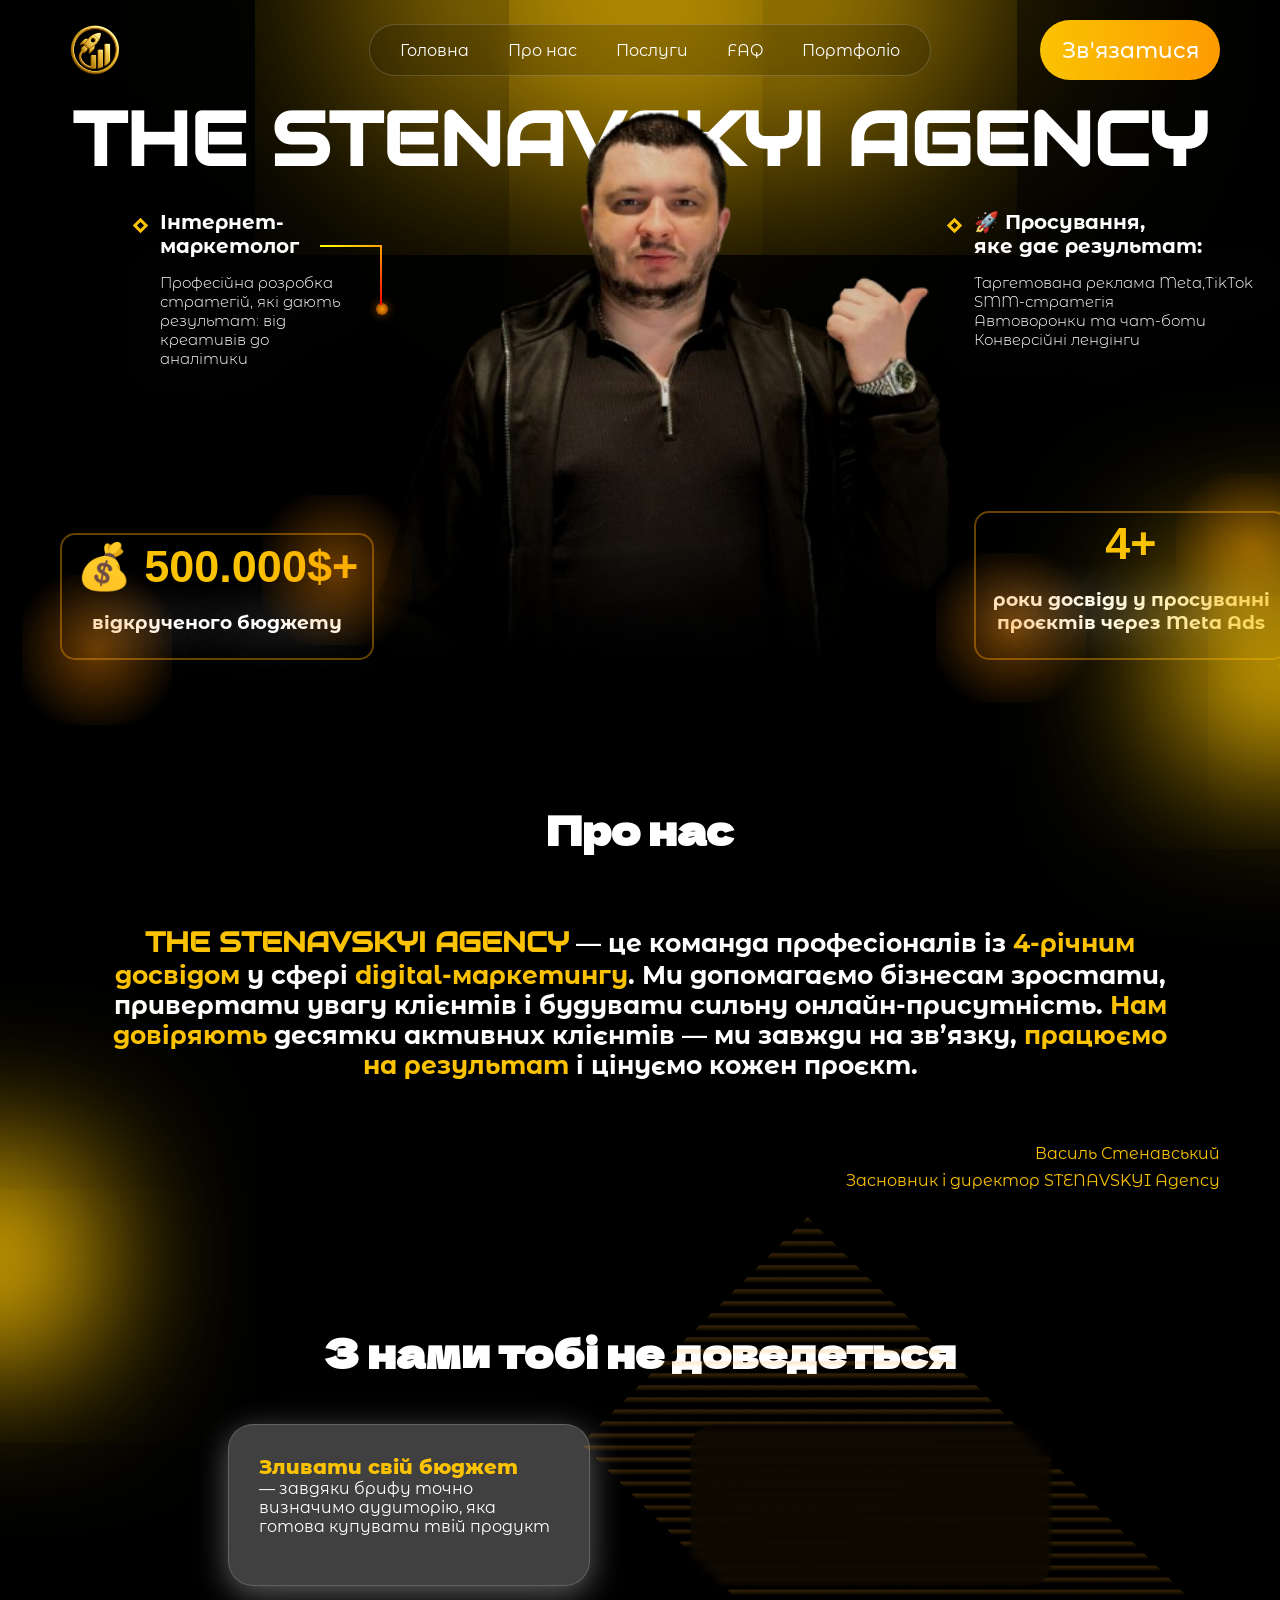
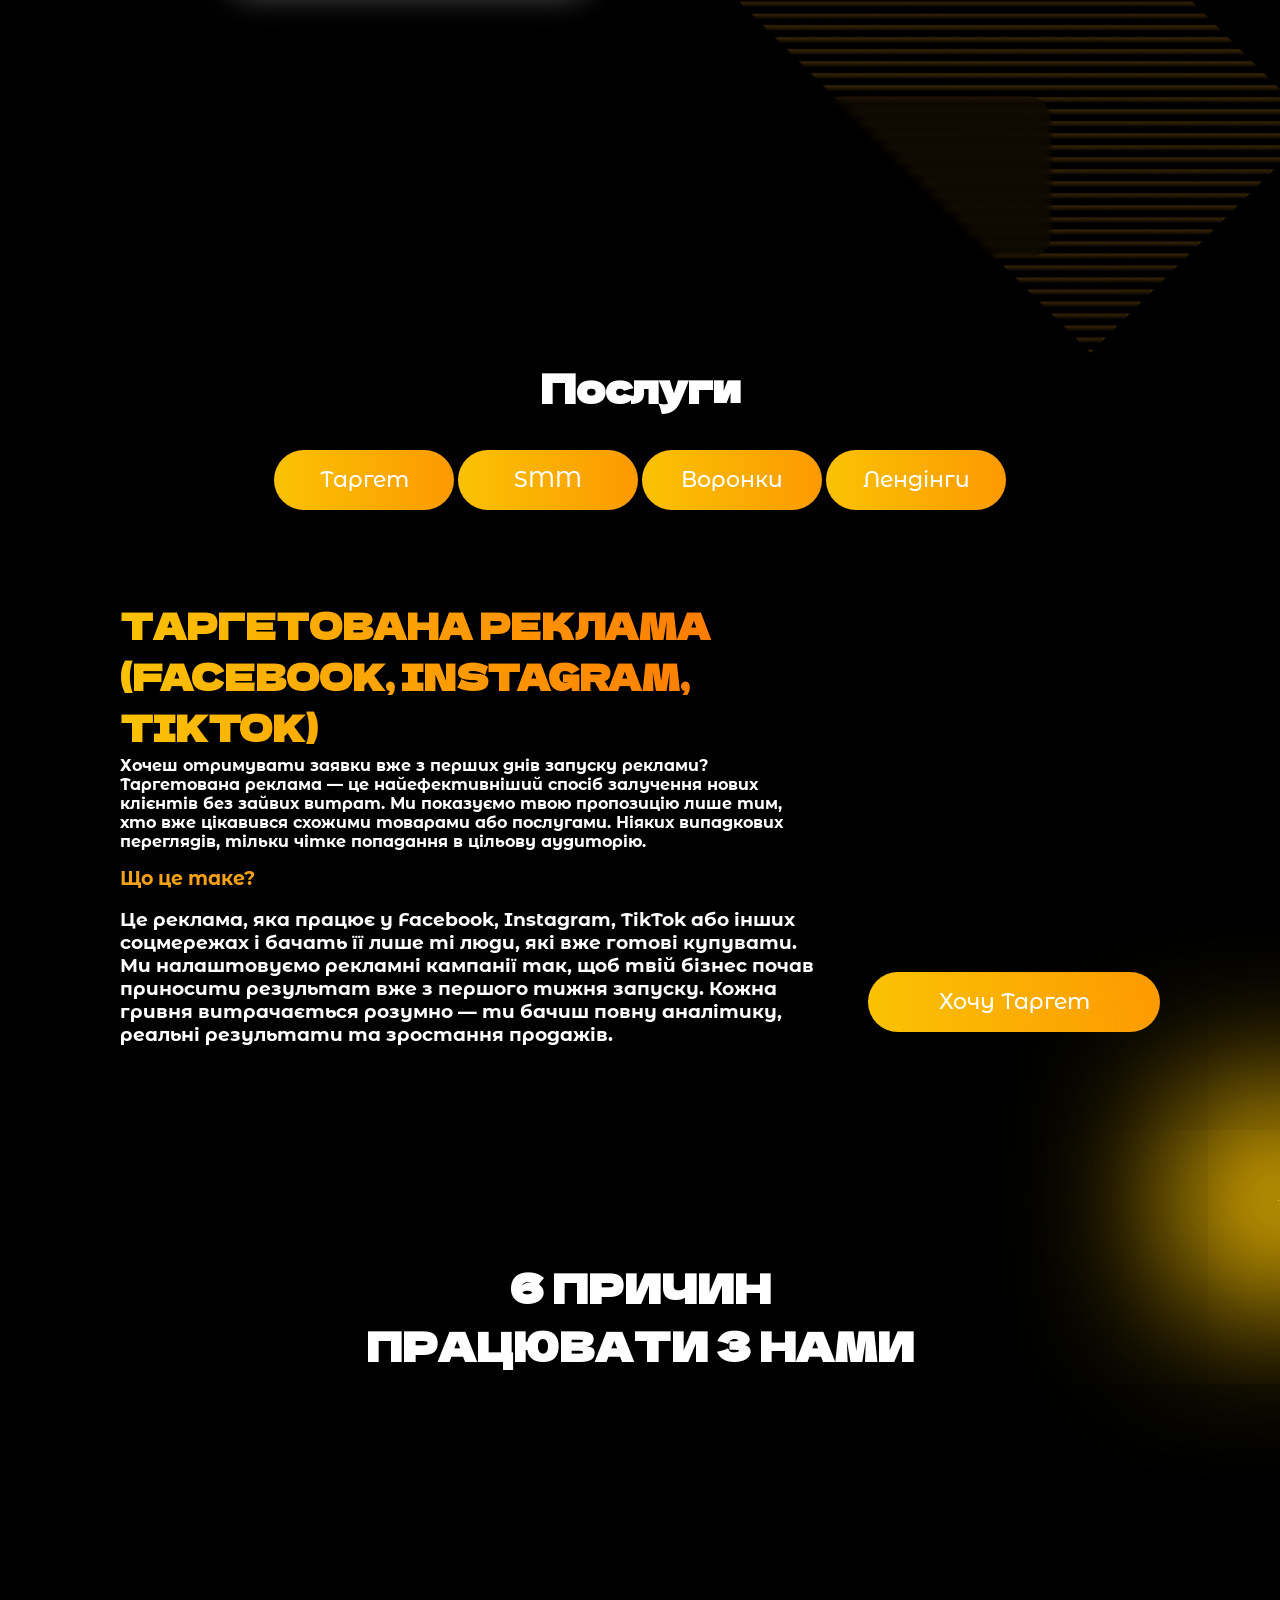
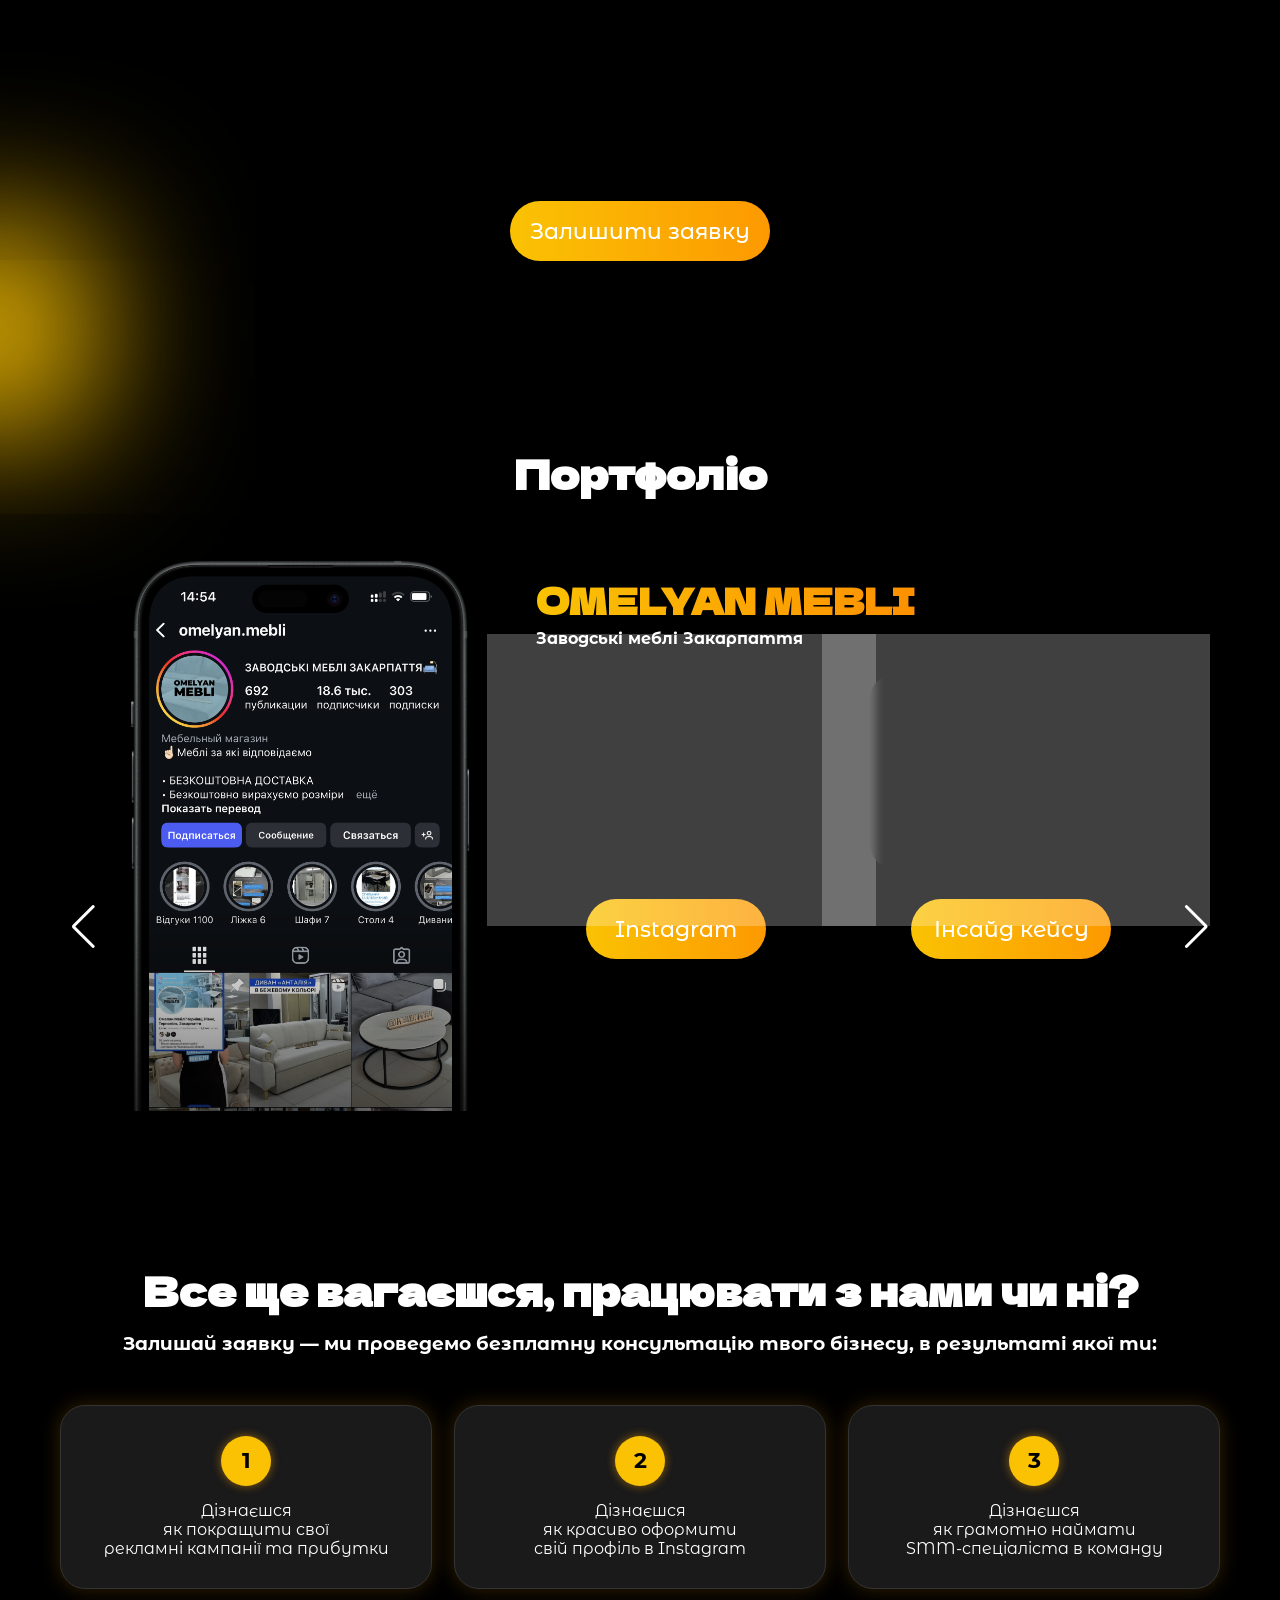
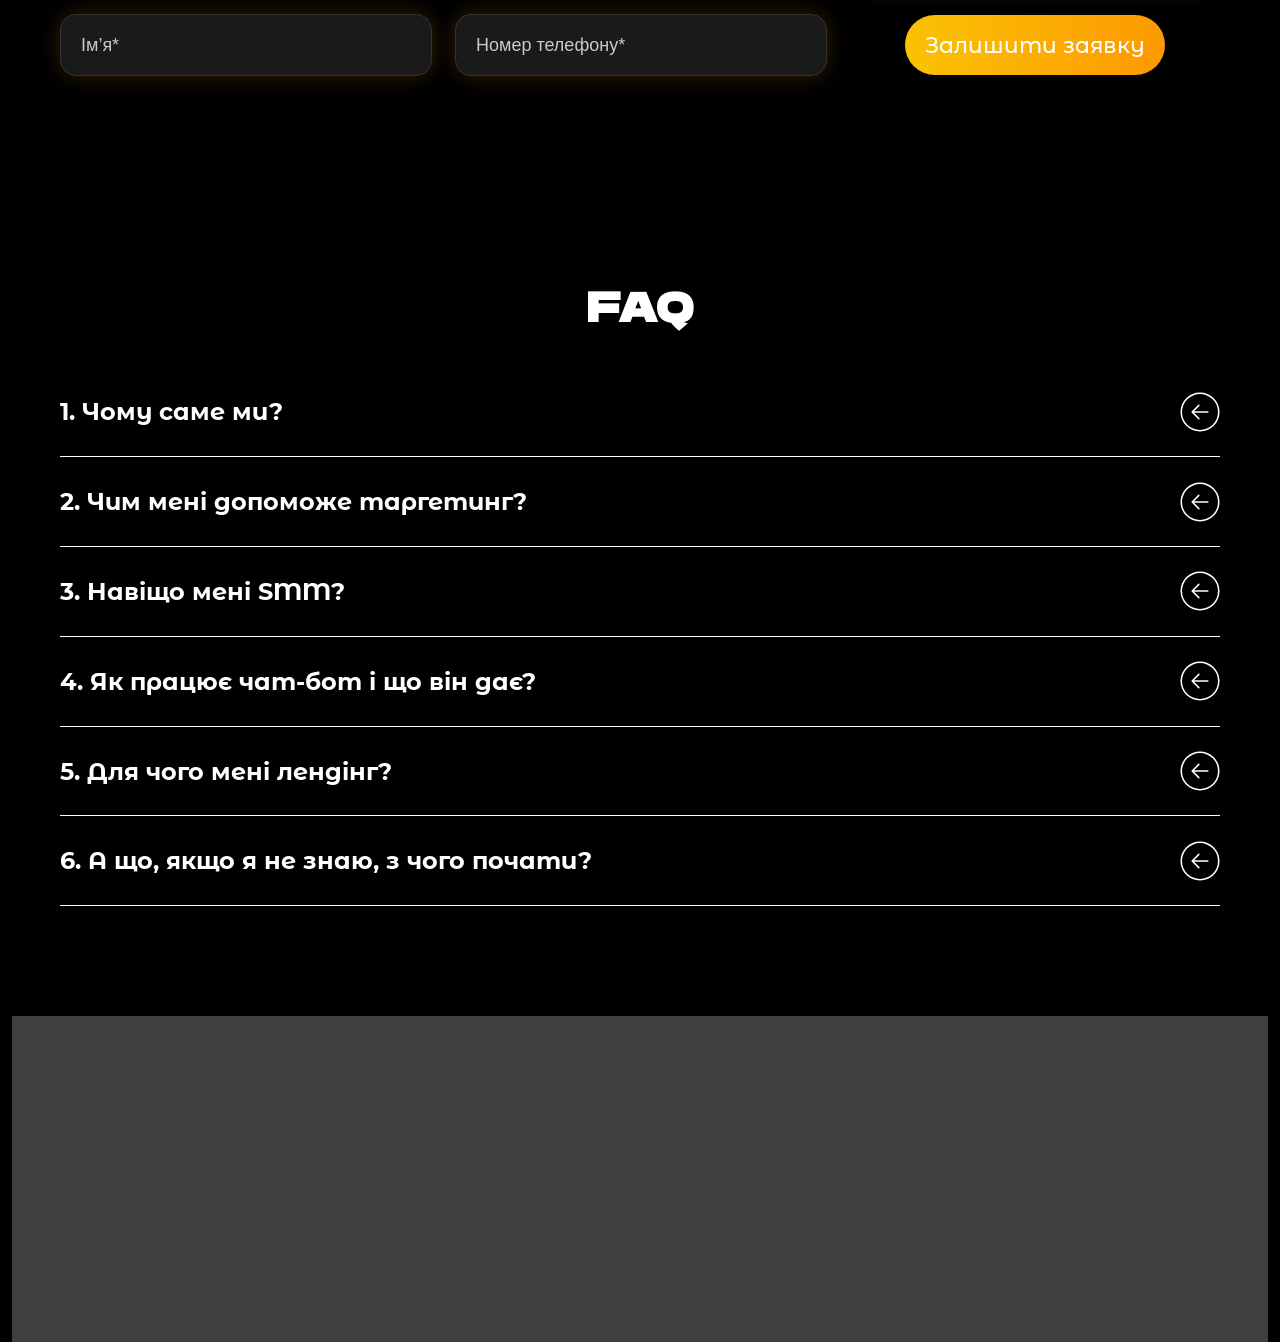
==== index.html @ 428b738b "Initial commit Created from https://vercel.com/new" ====
<!DOCTYPE html>
<html lang="ua">

<head>
    <meta charset="UTF-8">
    <meta name="viewport" content="width=device-width, initial-scale=1.0, maximum-scale=1.0, user-scalable=no">


    <meta name="description"
        content="Професійний маркетолог Василь Стенавський. Експерт з таргетованої реклами, створення чат-ботів, воронок продажу та просування бізнесу онлайн. Дізнайтесь більше!">

    <meta name="keywords"
        content="Василь Стенавський, маркетолог, таргетована реклама, реклама в Instagram, чат-боти, воронки продажу, Facebook реклама, маркетинг, реклама онлайн, лендинг, digital маркетинг, просування бізнесу, кейси маркетолога, маркетингові стратегії, автоматизація бізнесу">

    <!-- Open Graph для Facebook -->
    <meta property="og:title" content="Василь Стенавський — Маркетолог | Таргетована реклама та чат-боти">
    <meta property="og:description"
        content="Експерт з таргетованої реклами, чат-ботів і воронок продажу. Реальні кейси та результат.">
    <meta property="og:image" content="https://stenavskyi.com/foto-for-social.jpg">
    <meta property="og:url" content="https://stenavskyi.com">
    <meta property="og:type" content="website">

    <!-- Twitter Card -->
    <meta name="twitter:card" content="summary_large_image">
    <meta name="twitter:title" content="Василь Стенавський — Маркетолог">
    <meta name="twitter:description" content="Маркетинг, реклама, чат-боти, продажі — з реальними результатами.">
    <meta name="twitter:image" content="https://stenavskyi.com/foto-for-social.jpg">



    <!-- Google tag (gtag.js) -->
    <script async src="https://www.googletagmanager.com/gtag/js?id=G-5V8BB1XKMW"></script>
    <script>
        window.dataLayer = window.dataLayer || [];
        function gtag() { dataLayer.push(arguments); }
        gtag('js', new Date());

        gtag('config', 'G-5V8BB1XKMW');
    </script>

    <!-- Matomo -->
    <script>
        var _paq = window._paq = window._paq || [];
        /* tracker methods like "setCustomDimension" should be called before "trackPageView" */
        _paq.push(['trackPageView']);
        _paq.push(['enableLinkTracking']);
        (function () {
            var u = "https://stenavskyi.matomo.cloud/";
            _paq.push(['setTrackerUrl', u + 'matomo.php']);
            _paq.push(['setSiteId', '1']);
            var d = document, g = d.createElement('script'), s = d.getElementsByTagName('script')[0];
            g.async = true; g.src = 'https://cdn.matomo.cloud/stenavskyi.matomo.cloud/matomo.js'; s.parentNode.insertBefore(g, s);
        })();
    </script>
    <!-- End Matomo Code -->



    <!-- Meta Pixel Code -->
    <script>
        !function (f, b, e, v, n, t, s) {
            if (f.fbq) return; n = f.fbq = function () {
                n.callMethod ? n.callMethod.apply(n, arguments) : n.queue.push(arguments)
            };
            if (!f._fbq) f._fbq = n;
            n.push = n; n.loaded = !0; n.version = '2.0';
            n.queue = []; t = b.createElement(e); t.async = !0;
            t.src = v; s = b.getElementsByTagName(e)[0];
            s.parentNode.insertBefore(t, s)
        }(window, document, 'script',
            'https://connect.facebook.net/en_US/fbevents.js');
        fbq('init', '726375066400351');
        fbq('track', 'PageView');
    </script>
    <noscript>
        <img height="1" width="1" style="display:none"
            src="https://www.facebook.com/tr?id=726375066400351&ev=PageView&noscript=1" />
    </noscript>
    <!-- End Meta Pixel Code -->

    <!-- TikTok Pixel Code Start -->
    <script>
        !function (w, d, t) {
            w.TiktokAnalyticsObject = t; var ttq = w[t] = w[t] || []; ttq.methods = ["page", "track", "identify", "instances", "debug", "on", "off", "once", "ready", "alias", "group", "enableCookie", "disableCookie", "holdConsent", "revokeConsent", "grantConsent"], ttq.setAndDefer = function (t, e) { t[e] = function () { t.push([e].concat(Array.prototype.slice.call(arguments, 0))) } }; for (var i = 0; i < ttq.methods.length; i++)ttq.setAndDefer(ttq, ttq.methods[i]); ttq.instance = function (t) {
                for (
                    var e = ttq._i[t] || [], n = 0; n < ttq.methods.length; n++)ttq.setAndDefer(e, ttq.methods[n]); return e
            }, ttq.load = function (e, n) {
                var r = "https://analytics.tiktok.com/i18n/pixel/events.js", o = n && n.partner; ttq._i = ttq._i || {}, ttq._i[e] = [], ttq._i[e]._u = r, ttq._t = ttq._t || {}, ttq._t[e] = +new Date, ttq._o = ttq._o || {}, ttq._o[e] = n || {}; n = document.createElement("script")
                    ; n.type = "text/javascript", n.async = !0, n.src = r + "?sdkid=" + e + "&lib=" + t; e = document.getElementsByTagName("script")[0]; e.parentNode.insertBefore(n, e)
            };


            ttq.load('D0TGB1BC77U8DLIL2M70');
            ttq.page();
        }(window, document, 'ttq');
    </script>
    <!-- TikTok Pixel Code End -->



    <title>Василь Стенавський — Маркетолог | Таргетована реклама, чат-боти, воронки продажу</title>
    <link rel="stylesheet" href="style.css">
    <link rel="stylesheet" href="animation.css">
    <link rel="stylesheet" href="responsive.css">
    <link rel="stylesheet" href="https://unpkg.com/swiper/swiper-bundle.min.css">
    <link href="https://cdn.jsdelivr.net/npm/aos@2.3.4/dist/aos.css" rel="stylesheet" />
    <link rel="shortcut icon" href="./favicon.png" type="image/x-icon">
</head>

<body>
    <div class="container">
        <div class="decoration-container"></div>
        <main class="main">
            <header id="Home">
                <div class="logo">
                    <img src="./src/logo.png" alt="stenavskyi" class="logo-img">
                </div>
                <nav>
                    <ul>
                        <li>
                            <a href="#Home">Головна</a>
                        </li>

                        <li>
                            <a href="#About">Про нас</a>
                        </li>

                        <li>
                            <a href="#Services">Послуги</a>
                        </li>

                        <li>
                            <a href="#FAQ">FAQ</a>
                        </li>

                        <li>
                            <a href="#Portfolio">Портфоліо</a>
                        </li>

                    </ul>
                </nav>
                <button class="menu-toggle" id="menu-toggle">☰</button>

                <div class="mobile-menu" id="mobile-menu">
                    <a href="#Home">Головна</a>
                    <a href="#About">Про нас</a>
                    <a href="#Services">Послуги</a>
                    <a href="#FAQ">FAQ</a>
                    <a href="#Portfolio">Портфоліо</a>
                    <button onclick="location.href='#Contact'">Залишити зая'вку</button>
                </div>
                <button class="contact-us">Зв'язатися</button>
            </header>
            <section class="hero">
                <div class="hero-container">
                    <div class="hero-main-text">
                        <h1>THE STENAVSKYI AGENCY</h1>
                    </div>
                    <div class="container-left">

                        <div class="experience" data-aos="fade-right" data-aos-delay="200">
                            <div class="job">Інтернет-маркетолог</div>
                            <h3>Професійна розробка стратегій, які дають результат: від креативів до аналітики</h3>
                            <div class="square"></div>
                            <div class="line">
                                <div class="circle"></div>
                            </div>
                        </div>

                        <div class="budget" data-aos="fade-right" data-aos-delay="300">
                            <div class="number">💰 500.000$+</div>
                            <h3>відкрученого бюджету</h3>
                        </div>
                    </div>
                    <div class="vasil-foto" data-aos="zoom-in" data-aos-delay="200">
                        <img src="./src/vasil-stenavskyi.png" alt="Василь Стенавський">
                    </div>
                    <div class="container-right">

                        <div class="experience" data-aos="fade-left" data-aos-delay="200">
                            <div class="square"></div>
                            <div class="job">🚀 Просування,<br> яке дає результат:</div>
                            <h3>Таргетована реклама Meta,TikTok <br> SMM-стратегія <br> Автоворонки та чат-боти <br>
                                Конверсійні лендінги</h3>
                        </div>
                        <div class="budget" data-aos="fade-right" data-aos-delay="300">
                            <div class="number">4+</div>
                            <h3>роки досвіду у просуванні проєктів через Meta Ads</h3>
                        </div>
                    </div>
                </div>
            </section>
        </main>
        <section class="about-us" id="About">
            <h1 class="about-title title">Про нас</h1>
            <h4 class="about" data-aos="zoom-in" data-aos-delay="200"><span>THE STENAVSKYI Agency</span> — це команда
                професіоналів із <span>4-річним
                    досвідом</span> у сфері
                <span>digital-маркетингу</span>. Ми допомагаємо бізнесам зростати, привертати увагу клієнтів і будувати
                сильну
                онлайн-присутність.
                <span>Нам довіряють</span> десятки активних клієнтів — ми завжди на зв’язку, <span>працюємо на
                    результат</span> і цінуємо кожен
                проєкт.
            </h4>
            <div class="coment">
                <span>Василь Стенавський</span>
                <span>Засновник і директор STENAVSKYI Agency</span>
            </div>
            <div class="about-decoration">
                <div></div>
                <div></div>
            </div>
        </section>

        <section class="no-effort-needed">
            <h1 class="no-effort-needed-title title">З нами тобі не доведеться</h1>
            <div class="arguments">
                <div class="argument" data-aos="fade-right" data-aos-delay="200">
                    <div class="argument-text">
                        <span>Зливати свій бюджет</span> — завдяки брифу точно визначимо аудиторію, яка готова купувати
                        твій продукт
                    </div>
                </div>

                <div class="argument" data-aos="fade-left" data-aos-delay="200">
                    <div class="argument-text">
                        <span>Створювати креативи</span> — створимо рекламний банер, у якому буде точно відображено твою
                        УТП
                    </div>
                </div>

                <div class="argument" data-aos="fade-right" data-aos-delay="300">
                    <div class="argument-text">
                        <span>Шукати клієнтів</span> — запущу рекламу, яка буде найефективнішим методом збільшення
                        клієнтів
                    </div>
                </div>

                <div class="argument" data-aos="fade-left" data-aos-delay="300">
                    <div class="argument-text">
                        <span>Боротися з блокуванням</span> — ми допоможемо тобі не допустити блокувань рекламного
                        кабінету Facebook або вийти з неї
                    </div>
                </div>
            </div>
        </section>

        <section class="services" id="Services">
            <h1 class="services-title title">Послуги</h1>
            <div id="tabs">
                <div id="tab-buttons">
                    <button data-tab="target">Таргет</button>
                    <button data-tab="smm">SMM</button>
                    <button data-tab="automatic">Воронки</button>
                    <button data-tab="landing">Лендінги</button>
                </div>

                <div id="tab-content">
                    <div class="tab active" id="target">
                        <div class="tab-text" data-aos="fade-right" data-aos-delay="200">
                            <h2 class="tab-title">Таргетована реклама <br>(FaceBook, Instagram, TikTok)</h2>
                            <h3 class="tab-description">Хочеш отримувати заявки вже з перших днів запуску реклами?
                                Таргетована реклама — це найефективніший спосіб залучення нових клієнтів без зайвих
                                витрат. Ми показуємо твою пропозицію лише тим, хто вже цікавився схожими товарами або
                                послугами. Ніяких випадкових переглядів, тільки чітке попадання в цільову аудиторію.
                            </h3>
                            <h4 class="what-is">Що це таке?</h4>
                            <h3 class="tab-full-description">Це реклама, яка працює у Facebook, Instagram, TikTok або
                                інших соцмережах і бачать її лише ті люди, які вже готові купувати.
                                Ми налаштовуємо рекламні кампанії так, щоб твій бізнес почав приносити результат вже з
                                першого тижня запуску.
                                Кожна гривня витрачається розумно — ти бачиш повну аналітику, реальні результати та
                                зростання продажів.
                            </h3>
                        </div>
                        <div class="tab-blocks" data-aos="fade-left" data-aos-delay="200">
                            <div class="tab-block">
                                <h4 class="block-title">Переваги:</h4>
                                <ul>
                                    <li>Пряме попадання в ціль</li>
                                    <li>Швидкий результат</li>
                                    <li>Гнучкий бюджет</li>
                                    <li>Зрозуміла аналітика</li>
                                </ul>
                            </div>
                            <div class="tab-block">
                                <h4 class="block-title">Кому підходить:</h4>
                                <ul>
                                    <li>Малому бізнесу</li>
                                    <li>Локальним послугам</li>
                                    <li>Інфопродуктам</li>
                                    <li>Онлайн-магазинам</li>
                                </ul>
                            </div>
                            <button>Хочу Таргет</button>
                        </div>
                    </div>
                    <div class="tab" id="smm">
                        <div class="tab-text">
                            <h2 class="tab-title">SMM-просування</h2>
                            <h3 class="tab-description">Будуй активну спільноту навколо бренду</h3>
                            <h4 class="what-is">Що це таке?</h4>
                            <h3 class="tab-full-description">Це стратегічне ведення сторінок у соцмережах — пости,
                                сторіс, комунікація з аудиторією, брендинг. Все, щоб створити довіру й цікавість до
                                тебе.</h3>
                        </div>
                        <div class="tab-blocks">
                            <div class="tab-block">
                                <h4 class="block-title">Переваги:</h4>
                                <ul>
                                    <li>Завжди онлайн</li>
                                    <li>Підвищення довіри</li>
                                    <li>Жива аудиторія</li>
                                    <li>Ріст підписників</li>
                                </ul>
                            </div>
                            <div class="tab-block">
                                <h4 class="block-title">Кому підходить:</h4>
                                <ul>
                                    <li>Особистим брендам</li>
                                    <li>Блогерам</li>
                                    <li>Малому бізнесу</li>
                                    <li>Онлайн-курсам</li>
                                </ul>
                            </div>
                            <button>Хочу SMM</button>
                        </div>
                    </div>
                    <div class="tab" id="automatic">
                        <div class="tab-text">
                            <h2 class="tab-title">Воронки продаж</h2>
                            <h3 class="tab-description">Звільни час і збільшуй продажі без зусиль</h3>
                            <h4 class="what-is">Що це таке?</h4>
                            <h3 class="tab-full-description">Це Telegram, Instagram або Facebook боти, які автоматично
                                відповідають клієнтам, приймають замовлення, консультують і ведуть до покупки 24/7.</h3>
                        </div>
                        <div class="tab-blocks">
                            <div class="tab-block">
                                <h4 class="block-title">Переваги:</h4>
                                <ul>
                                    <li>Швидка відповідь клієнтам</li>
                                    <li>Менше рутини</li>
                                    <li>Більше замовлень</li>
                                    <li>Працює 24/7</li>
                                </ul>
                            </div>
                            <div class="tab-block">
                                <h4 class="block-title">Кому підходить:</h4>
                                <ul>
                                    <li>Онлайн-магазинам</li>
                                    <li>Курсам / марафонам</li>
                                    <li>Бізнесам</li>
                                    <li>Консультантам</li>
                                </ul>
                            </div>
                            <button>Хочу бота</button>
                        </div>
                    </div>
                    <div class="tab" id="landing">
                        <div class="tab-text">
                            <h2 class="tab-title">Сторінки-продажі</h2>
                            <h3 class="tab-description">Твій продукт — красиво, швидко і з заявками</h3>
                            <h4 class="what-is">Що це таке?</h4>
                            <h3 class="tab-full-description">Це односторінковий сайт, який створює довіру, розповідає
                                про продукт і веде до дії: залишити заявку, купити, зареєструватися.</h3>
                        </div>
                        <div class="tab-blocks">
                            <div class="tab-block">
                                <h4 class="block-title">Переваги:</h4>
                                <ul>
                                    <li>Висока конверсія</li>
                                    <li>Яскравий дизайн</li>
                                    <li>Працює 24/7</li>
                                    <li>Підходить для реклами</li>
                                </ul>
                            </div>
                            <div class="tab-block">
                                <h4 class="block-title">Кому підходить:</h4>
                                <ul>
                                    <li>Онлайн-продуктам</li>
                                    <li>Курсам</li>
                                    <li>Акціям і подіям</li>
                                    <li>Фізичним товарам</li>
                                </ul>
                            </div>
                            <button>Хочу лендінг</button>
                        </div>
                    </div>
                </div>
            </div>
        </section>

        <section class="reasons-section">
            <h1 class="reasons-title title" data-aos="zoom-in">6 ПРИЧИН <br> ПРАЦЮВАТИ З НАМИ</h1>
            <div class="reasons-list">
                <div class="reason-card" data-aos="fade-right" data-aos-delay="200">
                    <div class="reason-number">1</div>
                    <div class="reason-text">Виконуємо роботу <br> у встановлені строки</div>
                </div>
                <div class="reason-card" data-aos="fade-left" data-aos-delay="200">
                    <div class="reason-number">2</div>
                    <div class="reason-text">Завжди на зв'язку 24/7</div>
                </div>
                <div class="reason-card" data-aos="fade-right" data-aos-delay="300">
                    <div class="reason-number">3</div>
                    <div class="reason-text">Надаємо щомісячні звіти <br> про виконану роботу</div>
                </div>
                <div class="reason-card" data-aos="fade-left" data-aos-delay="300">
                    <div class="reason-number">4</div>
                    <div class="reason-text">Проводимо консультації щодо упаковки бізнесу на різних платформах</div>
                </div>
                <div class="reason-card" data-aos="fade-right" data-aos-delay="400">
                    <div class="reason-number">5</div>
                    <div class="reason-text">Працюємо за договором як додатковою гарантією зобов'язань обох сторін</div>
                </div>
                <div class="reason-card" data-aos="fade-left" data-aos-delay="400">
                    <div class="reason-number">6</div>
                    <div class="reason-text">Надаємо всі закриваючі документи, необхідні для бухгалтерії</div>
                </div>
            </div>

            <div class="reasons-cta" data-aos="slide-up" data-aos-delay="500">
                <button class="reasons-button">Залишити заявку</button>
            </div>
            <div class="about-decoration">
                <div></div>
                <div></div>
            </div>
        </section>


        <section class="portfolio" id="Portfolio">
            <h1 class="portfolio-title title">Портфоліо</h1>

            <div class="swiper-container">

                <div class="swiper-wrapper">
                    <div class="swiper-slide">
                        <div class="case">
                            <div class="case-left">
                                <img src="./src/case/case-omelyan.mebli.png" alt="Кейси Василя Стеновського"
                                    loading="lazy">
                            </div>
                            <div class="case-right">
                                <h2>omelyan mebli</h2>
                                <h3>Заводські меблі Закарпаття</h3>
                                <div class="result-done">
                                    <div class="results">
                                        <h4>Результати роботи</h4>
                                        <ul>
                                            <li>Витрачено: <span>37 802$</span></li>
                                            <li>Кількість заявок: <span>50 907</span></li>
                                            <li>Вартість заявки: <span>0,73 $</span></li>
                                            <li>Кількість продажів: <span>2 341</span></li>
                                            <li>Підписників: <span>18 400+</span></li>
                                        </ul>
                                    </div>
                                    <div class="done">
                                        <h4>Що було зроблено</h4>
                                        <ul>
                                            <li>Запуск рекламних кампаній</li>
                                            <li>Оптимізація таргетингу</li>
                                            <li>Створення чат-бота</li>
                                        </ul>
                                    </div>
                                </div>
                                <div class="case-buttons">
                                    <a href="https://instagram.com/omelyan.mebli" target="_blank"
                                        rel="noopener noreferrer" class="btn"><button>Instagram</button></a>
                                    <button class="btn" onclick="openModal('modal1')">Інсайд кейсу</button>
                                </div>
                            </div>
                        </div>
                    </div>

                    <div class="swiper-slide">
                        <div class="case">
                            <div class="case-left">
                                <img src="./src/case/case-pro.dostup.png" alt="Маркетинговий кейс Стеновського"
                                    loading="lazy">
                            </div>
                            <div class="case-right">
                                <h2>PRO DOSTUP</h2>
                                <h3>Відеоспостереження та безпека Закарпаття</h3>
                                <div class="result-done">
                                    <div class="results">
                                        <h4>Результати роботи</h4>
                                        <ul>
                                            <li>Витрачено: <span>1 024,11 $</span></li>
                                            <li>Кількість заявок: <span>576</span></li>
                                            <li>Вартість заявки: <span>0,56 $</span></li>
                                            <li>Оборот: <span>21 428 $</span></li>
                                            <li>Підписників: <span>1000+</span></li>
                                        </ul>
                                    </div>
                                    <div class="done">
                                        <h4>Що було зроблено</h4>
                                        <ul>
                                            <li>Запуск рекламних кампаній</li>
                                            <li>Оптимізація таргетингу</li>
                                            <li>Створення чат-бота</li>
                                        </ul>
                                    </div>
                                </div>
                                <div class="case-buttons">
                                    <a href="https://instagram.com/pro.dostup" target="_blank" rel="noopener noreferrer"
                                        class="btn"><button>Instagram</button></a>
                                    <button class="btn" onclick="openModal('modal2')">Інсайд кейсу</button>
                                </div>
                            </div>
                        </div>
                    </div>

                    <div class="swiper-slide">
                        <div class="case">
                            <div class="case-left">
                                <img src="./src/case/case-viz-one.png" alt="Таргетована реклама Василь Стенавський"
                                    loading="lazy">
                            </div>
                            <div class="case-right">
                                <h2>viz.one</h2>
                                <h3>Працевлаштування в Чехії</h3>
                                <div class="result-done">
                                    <div class="results">
                                        <h4>Результати роботи</h4>
                                        <ul>
                                            <li>Витрачено: <span>23 643$</span></li>
                                            <li>Повідомлень: <span>26 270</span></li>
                                            <li>Ціна повідомлення: <span>1,20 $</span></li>
                                            <li>Період роботи: <span>3 роки</span></li>
                                        </ul>
                                    </div>
                                    <div class="done">
                                        <h4>Що було зроблено</h4>
                                        <ul>
                                            <li>Вивчили нішу</li>
                                            <li>Проаналізували конкурентів</li>
                                            <li>Тестували офери</li>
                                            <li>Опрацювали аудиторії</li>
                                        </ul>
                                    </div>
                                </div>
                                <div class="case-buttons">
                                    <a href="https://instagram.com/viz.one" target="_blank" rel="noopener noreferrer"
                                        class="btn"><button>Instagram</button></a>
                                    <button class="btn" onclick="openModal('modal3')">Інсайд кейсу</button>
                                </div>
                            </div>
                        </div>
                    </div>

                    <div class="swiper-slide">
                        <div class="case">
                            <div class="case-left">
                                <img src="./src/case/case-panorama.png" alt="Василь Стенавський маркетолог"
                                    loading="lazy">
                            </div>
                            <div class="case-right">
                                <h2>panorama</h2>
                                <h3>Ресторан з доставкою їжі</h3>
                                <div class="result-done">
                                    <div class="results">
                                        <h4>Результати роботи</h4>
                                        <ul>
                                            <li>Витрачено: <span>6 086$</span></li>
                                            <li>Показів: <span>8 355 326 разів</span></li>
                                            <li>Вартість заявки: <span>1,95 $</span></li>
                                            <li>Покращили LTV клієнта</li>
                                            <li>Період роботи: <span>3 роки</span></li>
                                            <li>Підписників: <span>3 000+</span></li>
                                        </ul>
                                    </div>
                                    <div class="done">
                                        <h4>Що було зроблено</h4>
                                        <ul>
                                            <li>Розробили стратегію</li>
                                            <li>Оформили акаунти</li>
                                            <li>Налаштували рекламу</li>
                                            <li>Протестували асортимент</li>
                                            <li>Впровадили SMM</li>
                                        </ul>
                                    </div>
                                </div>
                                <div class="case-buttons">
                                    <a href="https://instagram.com/trattoria.panorama" target="_blank"
                                        rel="noopener noreferrer" class="btn"><button>Instagram</button></a>
                                    <button class="btn" onclick="openModal('modal4')">Інсайд кейсу</button>
                                </div>
                            </div>
                        </div>
                    </div>

                    <div class="swiper-slide">
                        <div class="case">
                            <div class="case-left">
                                <img src="./src/case/case-vovchok-mebli.png" alt="Лендінг від Василя Стеновського"
                                    loading="lazy">
                            </div>
                            <div class="case-right">
                                <h2>вовчок меблі</h2>
                                <h3>Доставка меблів по західній Україні</h3>
                                <div class="result-done">
                                    <div class="results">
                                        <h4>Результати роботи</h4>
                                        <ul>
                                            <li>Витрачено: <span>13 208$</span></li>
                                            <li>Кількість заявок: <span>14 783</span></li>
                                            <li>Вартість заявки: <span>0,88 $</span></li>
                                            <li>Період роботи: <span>24 місяці</span></li>
                                            <li>Підписників: <span>7 000+</span></li>
                                        </ul>
                                    </div>
                                    <div class="done">
                                        <h4>Що було зроблено</h4>
                                        <ul>
                                            <li>Вивчили нішу</li>
                                            <li>Аналізували конкуренцію</li>
                                            <li>Запустили рекламу</li>
                                            <li>Створили Reels</li>
                                            <li>Підвищили конверсії</li>
                                        </ul>
                                    </div>
                                </div>
                                <div class="case-buttons">
                                    <a href="https://www.facebook.com/vovchok.mebli/" target="_blank"
                                        rel="noopener noreferrer" class="btn"><button>FaceBook</button></a>
                                    <button class="btn" onclick="openModal('modal5')">Інсайд кейсу</button>
                                </div>
                            </div>
                        </div>
                    </div>

                    <div class="swiper-slide">
                        <div class="case">
                            <div class="case-left">
                                <img src="./src/case/case-lavanaspa.png" alt="Успішний кейс Стенавський" loading="lazy">
                            </div>
                            <div class="case-right">
                                <h2>lavanaspa</h2>
                                <h3>Спа-салон в Дубаях</h3>
                                <div class="result-done">
                                    <div class="results">
                                        <h4>Результати роботи</h4>
                                        <ul>
                                            <li>Витрачено: <span>3 310$</span></li>
                                            <li>Кількість заявок: <span>921</span></li>
                                            <li>Вартість заявки: <span>3.6 $</span></li>
                                            <li>Покращили LTV клієнта</li>
                                            <li>ROAS: <span>680%</span></li>
                                        </ul>
                                    </div>
                                    <div class="done">
                                        <h4>Що було зроблено</h4>
                                        <ul>
                                            <li>Вивчили нішу</li>
                                            <li>Аналіз по місту</li>
                                            <li>Тестували офери</li>
                                            <li>Опрацювали аудиторію</li>
                                            <li>Масштабували зв’язки</li>
                                        </ul>
                                    </div>
                                </div>
                                <div class="case-buttons">
                                    <a href="https://instagram.com/lavanaspa" target="_blank" rel="noopener noreferrer"
                                        class="btn"><button>Instagram</button></a>
                                    <button class="btn" onclick="openModal('modal6')">Інсайд кейсу</button>
                                </div>
                            </div>
                        </div>
                    </div>

                    <div class="swiper-slide">
                        <div class="case">
                            <div class="case-left">
                                <img src="./src/case/case-larose-butik.png" alt="Реклама в Instagram кейс"
                                    loading="lazy">
                            </div>
                            <div class="case-right">
                                <h2>larose_butik</h2>
                                <h3>Доставка живих квітів та подарунків</h3>
                                <div class="result-done">
                                    <div class="results">
                                        <h4>Результати роботи</h4>
                                        <ul>
                                            <li>Витрачено: <span>300$</span></li>
                                            <li>Кількість заявок: <span>134</span></li>
                                            <li>Вартість заявки: <span>2.27 $</span></li>
                                            <li>Виручка: <span>3 658 $</span></li>
                                            <li>Окупність: <span>x12</span></li>
                                        </ul>
                                    </div>
                                    <div class="done">
                                        <h4>Що було зроблено</h4>
                                        <ul>
                                            <li>Вивчили нішу</li>
                                            <li>Проаналізували конкурентів</li>
                                            <li>Тестували офери</li>
                                            <li>Оптимізували результати</li>
                                            <li>Координували контент-мейкера</li>
                                        </ul>
                                    </div>
                                </div>
                                <div class="case-buttons">
                                    <a href="https://instagram.com/larose_butik" target="_blank"
                                        rel="noopener noreferrer" class="btn"><button>Instagram</button></a>
                                    <button class="btn" onclick="openModal('modal7')">Інсайд кейсу</button>
                                </div>
                            </div>
                        </div>
                    </div>

                    <div class="swiper-slide">
                        <div class="case">
                            <div class="case-left">
                                <img src="./src/case/case-pop.mebli.png" alt="Чат-бот Василь Стенавський"
                                    loading="lazy">
                            </div>
                            <div class="case-right">
                                <h2>pop mebli</h2>
                                <h3>Виробник меблів</h3>
                                <div class="result-done">
                                    <div class="results">
                                        <h4>Результати роботи</h4>
                                        <ul>
                                            <li>Витрачено: <span>758 $</span></li>
                                            <li>Кількість заявок: <span>6 250</span></li>
                                            <li>Вартість заявки: <span>0,40 $</span></li>
                                            <li>Період роботи: <span>3 місяць</span></li>
                                            <li>Відкрутили: <span>2 500 $</span></li>
                                        </ul>
                                    </div>
                                    <div class="done">
                                        <h4>Що було зроблено</h4>
                                        <ul>
                                            <li>Запуск рекламних кампаній</li>
                                            <li>Оптимізація таргетингу</li>
                                            <li>Створення чат-бота</li>
                                        </ul>
                                    </div>
                                </div>
                                <div class="case-buttons">
                                    <a href="https://instagram.com/pop_mebli" target="_blank" rel="noopener noreferrer"
                                        class="btn"><button>Instagram</button></a>
                                    <button class="btn" onclick="openModal('modal8')">Інсайд кейсу</button>
                                </div>
                            </div>
                        </div>
                    </div>

                    <div class="swiper-slide">
                        <div class="case">
                            <div class="case-left">
                                <img src="./src/case/case-relax-time.png" alt="Продажі через воронку Стенавський"
                                    loading="lazy">
                            </div>
                            <div class="case-right">
                                <h2>relax time</h2>
                                <h3>Масажний салон в Словакії</h3>
                                <div class="result-done">
                                    <div class="results">
                                        <h4>Результати роботи</h4>
                                        <ul>
                                            <li>Витрачено: <span>916$</span></li>
                                            <li>Кількість заявок: <span>468</span></li>
                                            <li>Вартість заявки: <span>1.95 $</span></li>
                                            <li>Період: <span>3 місяці</span></li>
                                            <li>Підписників: <span>3 000+</span></li>
                                        </ul>
                                    </div>
                                    <div class="done">
                                        <h4>Що було зроблено</h4>
                                        <ul>
                                            <li>Створили Facebook</li>
                                            <li>Запустили рекламу</li>
                                            <li>Створили скрипти</li>
                                            <li>Створили Reels</li>
                                            <li>Проаналізували нішу</li>
                                        </ul>
                                    </div>
                                </div>
                                <div class="case-buttons">
                                    <a href="https://www.facebook.com/profile.php?id=100093932014710" target="_blank"
                                        rel="noopener noreferrer" class="btn"><button>FaceBook</button></a>
                                    <button class="btn" onclick="openModal('modal9')">Інсайд кейсу</button>
                                </div>
                            </div>
                        </div>
                    </div>

                    <div class="swiper-slide">
                        <div class="case">
                            <div class="case-left">
                                <img src="./src/case/case-faini-mebli.png" alt="Кейси таргетованої реклами"
                                    loading="lazy">
                            </div>
                            <div class="case-right">
                                <h2>faini_mebli</h2>
                                <h3>Турецькі, Польські меблі</h3>
                                <div class="result-done">
                                    <div class="results">
                                        <h4>Результати роботи</h4>
                                        <ul>
                                            <li>Витрачено: <span>370$</span></li>
                                            <li>Кількість заявок: <span>362</span></li>
                                            <li>Вартість заявки: <span>1.02 $</span></li>
                                            <li>Період: <span>1 місяць</span></li>
                                        </ul>
                                    </div>
                                    <div class="done">
                                        <h4>Що було зроблено</h4>
                                        <ul>
                                            <li>Вели SMM</li>
                                            <li>Розробили стратегію</li>
                                            <li>Налаштували рекламу</li>
                                            <li>Аналізували результати</li>
                                            <li>Оптимізували офери</li>
                                        </ul>
                                    </div>
                                </div>
                                <div class="case-buttons">
                                    <a href="https://instagram.com/faini_mebli" target="_blank"
                                        rel="noopener noreferrer" class="btn"><button>Instagram</button></a>
                                    <button class="btn" onclick="openModal('modal10')">Інсайд кейсу</button>
                                </div>
                            </div>
                        </div>
                    </div>

                    <div class="swiper-slide">
                        <div class="case">
                            <div class="case-left">
                                <img src="./src/case/case-shopman.png" alt="Василь Стенавський реклама Facebook"
                                    loading="lazy">
                            </div>
                            <div class="case-right">
                                <h2>ecsclusive shopman</h2>
                                <h3>Магазин чоловічого одягу з Турції</h3>
                                <div class="result-done">
                                    <div class="results">
                                        <h4>Результати роботи</h4>
                                        <ul>
                                            <li>Витрачено: <span>380$</span></li>
                                            <li>Кількість заявок: <span>317</span></li>
                                            <li>Вартість заявки: <span>1.20 $</span></li>
                                            <li>Маржа: <span>200-300%</span></li>
                                            <li>На виході: <span>1 135$</span></li>
                                        </ul>
                                    </div>
                                    <div class="done">
                                        <h4>Що було зроблено</h4>
                                        <ul>
                                            <li>Розробили стратегію</li>
                                            <li>Оформили акаунти</li>
                                            <li>Запустили таргет</li>
                                            <li>Оптимізували плейсменти</li>
                                            <li>Збільшили потік клієнтів</li>
                                        </ul>
                                    </div>
                                </div>
                                <div class="case-buttons">
                                    <a href="https://instagram.com/exclusive.shopman" target="_blank"
                                        rel="noopener noreferrer" class="btn"><button>Instagram</button></a>
                                    <button class="btn" onclick="openModal('modal11')">Інсайд кейсу</button>
                                </div>
                            </div>
                        </div>
                    </div>

                    <div class="swiper-slide">
                        <div class="case">
                            <div class="case-left">
                                <img src="./src/case/case-shopwomen.png" alt="Лідогенерація кейс" loading="lazy">
                            </div>
                            <div class="case-right">
                                <h2>ecsclusive shopwomen</h2>
                                <h3>Магазин жіночого одягу з Турції</h3>
                                <div class="result-done">
                                    <div class="results">
                                        <h4>Результати роботи</h4>
                                        <ul>
                                            <li>Витрачено: <span>526$</span></li>
                                            <li>Кількість заявок: <span>398</span></li>
                                            <li>Вартість заявки: <span>1.32 $</span></li>
                                            <li>Маржа: <span>200-300%</span></li>
                                            <li>Підписників: <span>3 000+</span></li>
                                        </ul>
                                    </div>
                                    <div class="done">
                                        <h4>Що було зроблено</h4>
                                        <ul>
                                            <li>Розробили стратегію</li>
                                            <li>Оформили акаунти</li>
                                            <li>Запустили таргет</li>
                                            <li>Оптимізували плейсменти</li>
                                            <li>Збільшили потік клієнтів</li>
                                        </ul>
                                    </div>
                                </div>
                                <div class="case-buttons">
                                    <a href="https://instagram.com/exclusive.shopwomen" target="_blank"
                                        rel="noopener noreferrer" class="btn"><button>Instagram</button></a>
                                    <button class="btn" onclick="openModal('modal12')">Інсайд кейсу</button>
                                </div>
                            </div>
                        </div>
                    </div>

                    <div class="swiper-slide">
                        <div class="case">
                            <div class="case-left">
                                <img src="./src/case/case-vitex.png" alt="Кейс з трафіку в заявки" loading="lazy">
                            </div>
                            <div class="case-right">
                                <h2>vitex</h2>
                                <h3>Ортопедичні матраци від виробникіа</h3>
                                <div class="result-done">
                                    <div class="results">
                                        <h4>Результати роботи</h4>
                                        <ul>
                                            <li>Витрачено: <span>297$</span></li>
                                            <li>Кількість заявок: <span>569</span></li>
                                            <li>Вартість заявки: <span>0.52 $</span></li>
                                            <li>Період: <span>1 місяць</span></li>
                                            <li>Підписників: <span>1 000+</span></li>
                                        </ul>
                                    </div>
                                    <div class="done">
                                        <h4>Що було зроблено</h4>
                                        <ul>
                                            <li>Створили Facebook</li>
                                            <li>Запустили рекламу</li>
                                            <li>Отримали перші продажі</li>
                                            <li>Створили Reels</li>
                                            <li>Опрацювали аудиторію</li>
                                        </ul>
                                    </div>
                                </div>
                                <div class="case-buttons">
                                    <a href="https://www.facebook.com/profile.php?id=100090692773424" target="_blank"
                                        rel="noopener noreferrer" class="btn"><button>FaceBook</button></a>
                                    <button class="btn" onclick="openModal('modal13')">Інсайд кейсу</button>
                                </div>
                            </div>
                        </div>
                    </div>

                    <div class="swiper-slide">
                        <div class="case">
                            <div class="case-left">
                                <img src="./src/case/case-prefirmy-sk.png" alt="Кейс маркетингової кампанії"
                                    loading="lazy">
                            </div>
                            <div class="case-right">
                                <h2>firma prefirmy.sk</h2>
                                <h3>Оформлення словацьких віз та побутів</h3>
                                <div class="result-done">
                                    <div class="results">
                                        <h4>Результати роботи</h4>
                                        <ul>
                                            <li>Витрачено: <span>653$</span></li>
                                            <li>Кількість заявок: <span>1 071</span></li>
                                            <li>Вартість заявки: <span>0,61 $</span></li>
                                            <li>Період: <span>2 місяці</span></li>
                                        </ul>
                                    </div>
                                    <div class="done">
                                        <h4>Що було зроблено</h4>
                                        <ul>
                                            <li>Створили Facebook-акаунт</li>
                                            <li>Налаштували таргет</li>
                                            <li>Підготували креативи</li>
                                            <li>Проводили аналітику</li>
                                            <li>Визначили цільову аудиторію</li>
                                        </ul>
                                    </div>
                                </div>
                                <div class="case-buttons">
                                    <a href="https://www.facebook.com/people/Firma-Prefirmysk-%D0%92%D0%9D%D0%9F-%D0%A1%D0%BB%D0%BE%D0%B2%D0%B0%D1%86%D1%8C%D0%BA%D0%B8%D0%B9-%D0%BF%D0%BE%D0%B1%D1%83%D1%82/100094672463150/"
                                        target="_blank" rel="noopener noreferrer"
                                        class="btn"><button>FaceBook</button></a>
                                    <button class="btn" onclick="openModal('modal14')">Інсайд кейсу</button>
                                </div>
                            </div>
                        </div>
                    </div>

                    <div class="swiper-slide">
                        <div class="case">
                            <div class="case-left">
                                <img src="./src/case/case-min-co-ua.png" alt="Стенавський маркетинг приклад"
                                    loading="lazy">
                            </div>
                            <div class="case-right">
                                <h2>mim.co.ua</h2>
                                <h3>Виробництво ролетів в Закарпатській області</h3>
                                <div class="result-done">
                                    <div class="results">
                                        <h4>Результати роботи</h4>
                                        <ul>
                                            <li>Витрачено: <span>500$</span></li>
                                            <li>Кількість заявок: <span>268</span></li>
                                            <li>Вартість заявки: <span>1.86 $</span></li>
                                            <li>Період: <span>1 місяць</span></li>
                                            <li>Підписників: <span>9 000+</span></li>
                                        </ul>
                                    </div>
                                    <div class="done">
                                        <h4>Що було зроблено</h4>
                                        <ul>
                                            <li>Створили Facebook-акаунт</li>
                                            <li>Запустили рекламу</li>
                                            <li>Створили скрипти</li>
                                            <li>Зробили рекламні Reels</li>
                                            <li>Проаналізували нішу</li>
                                        </ul>
                                    </div>
                                </div>
                                <div class="case-buttons">
                                    <a href="https://instagram.com/mim.co.ua" target="_blank" rel="noopener noreferrer"
                                        class="btn"><button>Instagram</button></a>
                                    <button class="btn" onclick="openModal('modal15')">Інсайд кейсу</button>
                                </div>
                            </div>
                        </div>
                    </div>

                    <div class="swiper-slide">
                        <div class="case">
                            <div class="case-left">
                                <img src="./src/case/case-gorzhovskyi.png" alt="Стенавський маркетинг" loading="lazy">
                            </div>
                            <div class="case-right">
                                <h2>gorzhovskyi travel</h2>
                                <h3>Пасажирські перевезення</h3>
                                <div class="result-done">
                                    <div class="results">
                                        <h4>Результати роботи</h4>
                                        <ul>
                                            <li>Витрачено: <span>600 $</span></li>
                                            <li>Кількість заявок: <span>533</span></li>
                                            <li>Вартість заявки: <span>1.12 $</span></li>
                                            <li>Період: <span>1 місяць</span></li>
                                        </ul>
                                    </div>
                                    <div class="done">
                                        <h4>Що було зроблено</h4>
                                        <ul>
                                            <li>Проаналізували конкурентів</li>
                                            <li>Запустили рекламу</li>
                                            <li>Створили креативи</li>
                                            <li>Тестували офери</li>
                                            <li>Створили лендінг</li>
                                        </ul>
                                    </div>
                                </div>
                                <div class="case-buttons">
                                    <a href="https://instagram.com/gorzhovskyi_travel" target="_blank"
                                        rel="noopener noreferrer" class="btn"><button>Instagram</button></a>
                                    <button class="btn" onclick="openModal('modal16')">Інсайд кейсу</button>
                                </div>
                            </div>
                        </div>
                    </div>








                </div>

                <div class="swiper-pagination"></div>
                <div class="swiper-button-prev" aria-label="previous slide"></div>
                <div class="swiper-button-next" aria-label="next slide"></div>
            </div>
        </section>
        <div id="modal1" class="modal">
            <span class="close" onclick="closeModal('modal1')">&times;</span>
            <img class="modal-content" src="./src/case/inside/case-inside-omeluan-mebli.png"
                alt="Купити таргетовану рекламу" loading="lazy">
        </div>
        <div id="modal2" class="modal">
            <span class="close" onclick="closeModal('modal2')">&times;</span>
            <img class="modal-content" src="./src/case/inside/case-inside-pro-dostup.png" alt="Інсайд кейсу PRO DOSTUP"
                loading="lazy">
        </div>
        <div id="modal3" class="modal">
            <span class="close" onclick="closeModal('modal3')">&times;</span>
            <img class="modal-content" src="./src/case/inside/case-inside-viz-one.png" alt="Купити чат-бот для бізнесу"
                loading="lazy">
        </div>
        <div id="modal4" class="modal">
            <span class="close" onclick="closeModal('modal4')">&times;</span>
            <img class="modal-content" src="./src/case/inside/case-inside-panorama.png" alt="Купити лендінг сторінку"
                loading="lazy">
        </div>
        <div id="modal5" class="modal">
            <span class="close" onclick="closeModal('modal5')">&times;</span>
            <img class="modal-content" src="./src/case/inside/case-inside-vovchoc-mebli.png"
                alt="Замовити рекламу в соцмережах" loading="lazy">
        </div>
        <div id="modal6" class="modal">
            <span class="close" onclick="closeModal('modal6')">&times;</span>
            <img class="modal-content" src="./src/case/inside/case-inside-lavanaspa.png"
                alt="Купити маркетингову послугу" loading="lazy">
        </div>
        <div id="modal7" class="modal">
            <span class="close" onclick="closeModal('modal7')">&times;</span>
            <img class="modal-content" src="./src/case/inside/case-inside-larose-butik.png"
                alt="Купити рекламу Instagram" loading="lazy">
        </div>
        <div id="modal8" class="modal">
            <span class="close" onclick="closeModal('modal3')">&times;</span>
            <img class="modal-content" src="./src/case/inside/case-inside-pop-mebli.png" alt="Купити Facebook рекламу"
                loading="lazy">
        </div>
        <div id="modal9" class="modal">
            <span class="close" onclick="closeModal('modal9')">&times;</span>
            <img class="modal-content" src="./src/case/inside/case-inside-relax-time.png" alt="Купити воронку продажів"
                loading="lazy">
        </div>
        <div id="modal10" class="modal">
            <span class="close" onclick="closeModal('modal10')">&times;</span>
            <img class="modal-content" src="./src/case/inside/case-inside-faini-mebli.png"
                alt="Замовити створення чат-бота" loading="lazy">
        </div>
        <div id="modal11" class="modal">
            <span class="close" onclick="closeModal('modal11')">&times;</span>
            <img class="modal-content" src="./src/case/inside/case-inside-shopmen.png" alt="Купити лендінг для бізнесу"
                loading="lazy">
        </div>
        <div id="modal12" class="modal">
            <span class="close" onclick="closeModal('modal12')">&times;</span>
            <img class="modal-content" src="./src/case/inside/case-inside-shopwomen.png"
                alt="Купити рекламу для малого бізнесу" loading="lazy">
        </div>
        <div id="modal13" class="modal">
            <span class="close" onclick="closeModal('modal13')">&times;</span>
            <img class="modal-content" src="./src/case/inside/case-inside-vitex.png"
                alt="Купити таргетовану рекламу онлайн" loading="lazy">
        </div>
        <div id="modal14" class="modal">
            <span class="close" onclick="closeModal('modal14')">&times;</span>
            <img class="modal-content" src="./src/case/inside/case-inside-firma-sk.png" alt="Купити ефективну рекламу"
                loading="lazy">
        </div>
        <div id="modal15" class="modal">
            <span class="close" onclick="closeModal('modal15')">&times;</span>
            <img class="modal-content" src="./src/case/inside/case-inside-min-co-ua.png"
                alt="Замовити маркетинговий кейс" loading="lazy">
        </div>
        <div id="modal16" class="modal">
            <span class="close" onclick="closeModal('modal15')">&times;</span>
            <img class="modal-content" src="./src/case/inside/case-inside-gorzhovskyi.png" alt="Замовити кейс"
                loading="lazy">
        </div>

        <section class="contact-section" id="Contact">

            <h1 class="contact-title title">Все ще вагаєшся, працювати з нами чи ні?</h1>
            <h3 class="contact-subtitle">
                Залишай заявку — ми проведемо безплатну консультацію твого бізнесу, в результаті якої ти:
            </h3>

            <div class="benefits-cards">
                <div class="benefit-card">
                    <div class="benefit-number">1</div>
                    <div class="benefit-text">
                        Дізнаєшся<br>
                        як покращити свої<br>
                        рекламні кампанії та прибутки
                    </div>
                </div>
                <div class="benefit-card">
                    <div class="benefit-number">2</div>
                    <div class="benefit-text">
                        Дізнаєшся<br>
                        як красиво оформити<br>
                        свій профіль в Instagram
                    </div>
                </div>
                <div class="benefit-card">
                    <div class="benefit-number">3</div>
                    <div class="benefit-text">
                        Дізнаєшся<br>
                        як грамотно наймати<br>
                        SMM-спеціаліста в команду
                    </div>
                </div>
            </div>

            <form id="contact-form" class="contact-form">
                <input type="text" id="name" name="name" placeholder="Ім’я*" required maxlength="20"
                    autocomplete="off" />
                <input type="tel" id="phone" name="phone" required maxlength="16" placeholder="Номер телефону*"
                    autocomplete="off" />
                <div class="contact-form-btn"><button type="submit">Залишити заявку</button></div>
            </form>

        </section>
        <div id="notification" style="display: none;">
            <div id="notification-content">
                <p id="notification-text"></p>
                <button id="close-notification">Закрити</button>
            </div>
        </div>

        <section class="faq">
            <h1 class="faq-title title">FAQ</h1>
            <div class="faq-item">
                <div class="question" onclick="toggleAnswer(this)">
                    <h2>1. Чому саме ми?</h2>
                    <div class="arrow"> <svg width="50" height="50" transform="rotate(180)" viewBox="0 0 256 256"
                            xmlns="http://www.w3.org/2000/svg">
                            <path
                                d="m128 28a100 100 0 1 0 100 100 100.11332 100.11332 0 0 0 -100-100zm0 192a92 92 0 1 1 92-92 92.10416 92.10416 0 0 1 -92 92zm42.82812-94.82813a3.99854 3.99854 0 0 1 0 5.65625l-33.94091 33.94141a3.99992 3.99992 0 0 1 -5.65674-5.65674l27.11279-27.11279h-70.34326a4 4 0 0 1 0-8h70.34326l-27.11279-27.11279a3.99992 3.99992 0 0 1 5.65674-5.65674z">
                                />
                        </svg></div>
                </div>

                <div class="answer">
                    <h4>Тому що кожен наш проєкт — унікальний. Дизайн розробляється індивідуально під вас професійним
                        дизайнером, а всі рішення — під ваші бізнес-цілі. Ніяких шаблонів — лише персоналізований підхід
                        і якісний результат. </h4>
                </div>
            </div>
            <div class="faq-item">
                <div class="question" onclick="toggleAnswer(this)">
                    <h2>2. Чим мені допоможе таргетинг?</h2>
                    <div class="arrow"> <svg width="50" height="50" transform="rotate(180)" viewBox="0 0 256 256"
                            xmlns="http://www.w3.org/2000/svg">
                            <path
                                d="m128 28a100 100 0 1 0 100 100 100.11332 100.11332 0 0 0 -100-100zm0 192a92 92 0 1 1 92-92 92.10416 92.10416 0 0 1 -92 92zm42.82812-94.82813a3.99854 3.99854 0 0 1 0 5.65625l-33.94091 33.94141a3.99992 3.99992 0 0 1 -5.65674-5.65674l27.11279-27.11279h-70.34326a4 4 0 0 1 0-8h70.34326l-27.11279-27.11279a3.99992 3.99992 0 0 1 5.65674-5.65674z">
                                />
                        </svg></div>
                </div>
                <div class="answer">
                    <h4>Таргетована реклама допоможе вам залучити саме вашу цільову аудиторію, не витрачаючи зайвого
                        бюджету. Ми налаштуємо рекламу так, щоб кожен долар працював на продаж.</h4>
                </div>
            </div>

            <div class="faq-item">
                <div class="question" onclick="toggleAnswer(this)">
                    <h2>3. Навіщо мені SMM?</h2>
                    <div class="arrow"> <svg width="50" height="50" transform="rotate(180)" viewBox="0 0 256 256"
                            xmlns="http://www.w3.org/2000/svg">
                            <path
                                d="m128 28a100 100 0 1 0 100 100 100.11332 100.11332 0 0 0 -100-100zm0 192a92 92 0 1 1 92-92 92.10416 92.10416 0 0 1 -92 92zm42.82812-94.82813a3.99854 3.99854 0 0 1 0 5.65625l-33.94091 33.94141a3.99992 3.99992 0 0 1 -5.65674-5.65674l27.11279-27.11279h-70.34326a4 4 0 0 1 0-8h70.34326l-27.11279-27.11279a3.99992 3.99992 0 0 1 5.65674-5.65674z">
                                />
                        </svg></div>
                </div>
                <div class="answer">
                    <h4>Соцмережі — це обличчя вашого бренду. Ми не просто публікуємо пости, а будуємо стратегію, яка
                        формує довіру, залучає підписників і перетворює їх у клієнтів.</h4>
                </div>
            </div>

            <div class="faq-item">
                <div class="question" onclick="toggleAnswer(this)">
                    <h2>4. Як працює чат-бот і що він дає?</h2>
                    <div class="arrow"> <svg width="50" height="50" transform="rotate(180)" viewBox="0 0 256 256"
                            xmlns="http://www.w3.org/2000/svg">
                            <path
                                d="m128 28a100 100 0 1 0 100 100 100.11332 100.11332 0 0 0 -100-100zm0 192a92 92 0 1 1 92-92 92.10416 92.10416 0 0 1 -92 92zm42.82812-94.82813a3.99854 3.99854 0 0 1 0 5.65625l-33.94091 33.94141a3.99992 3.99992 0 0 1 -5.65674-5.65674l27.11279-27.11279h-70.34326a4 4 0 0 1 0-8h70.34326l-27.11279-27.11279a3.99992 3.99992 0 0 1 5.65674-5.65674z">
                                />
                        </svg></div>
                </div>
                <div class="answer">
                    <h4>Чат-бот автоматизує спілкування з клієнтами: відповідає на запитання, приймає заявки, надсилає
                        інформацію. Працює 24/7 без відпусток, економить ваш час і не губить жодного запиту.</h4>
                </div>
            </div>

            <div class="faq-item">
                <div class="question" onclick="toggleAnswer(this)">
                    <h2>5. Для чого мені лендінг?</h2>
                    <div class="arrow"> <svg width="50" height="50" transform="rotate(180)" viewBox="0 0 256 256"
                            xmlns="http://www.w3.org/2000/svg">
                            <path
                                d="m128 28a100 100 0 1 0 100 100 100.11332 100.11332 0 0 0 -100-100zm0 192a92 92 0 1 1 92-92 92.10416 92.10416 0 0 1 -92 92zm42.82812-94.82813a3.99854 3.99854 0 0 1 0 5.65625l-33.94091 33.94141a3.99992 3.99992 0 0 1 -5.65674-5.65674l27.11279-27.11279h-70.34326a4 4 0 0 1 0-8h70.34326l-27.11279-27.11279a3.99992 3.99992 0 0 1 5.65674-5.65674z">
                                />
                        </svg></div>
                </div>
                <div class="answer">
                    <h4>Лендінг — це ваш головний продажник онлайн. Він веде клієнта до цільової дії: покупки, заявки
                        або дзвінка. Ми створюємо лендінги, які не тільки красиво виглядають, а й продають.</h4>
                </div>
            </div>

            <div class="faq-item" id="FAQ">
                <div class="question" onclick="toggleAnswer(this)">
                    <h2>6. А що, якщо я не знаю, з чого почати?</h2>
                    <div class="arrow"> <svg width="50" height="50" transform="rotate(180)" viewBox="0 0 256 256"
                            xmlns="http://www.w3.org/2000/svg">
                            <path
                                d="m128 28a100 100 0 1 0 100 100 100.11332 100.11332 0 0 0 -100-100zm0 192a92 92 0 1 1 92-92 92.10416 92.10416 0 0 1 -92 92zm42.82812-94.82813a3.99854 3.99854 0 0 1 0 5.65625l-33.94091 33.94141a3.99992 3.99992 0 0 1 -5.65674-5.65674l27.11279-27.11279h-70.34326a4 4 0 0 1 0-8h70.34326l-27.11279-27.11279a3.99992 3.99992 0 0 1 5.65674-5.65674z">
                                />
                        </svg></div>
                </div>
                <div class="answer">
                    <h4>Ми завжди допоможемо з вибором стратегії. Просто опишіть, чим ви займаєтесь, і ми підкажемо
                        найефективніший варіант старту.</h4>
                </div>
            </div>
        </section>

        <footer>
            <div class="footer-top">
                <div class="logo logo-footer">
                    <img src="./src/logo.png" alt="Стенавський" class="logo-img" loading="lazy">
                    <h1 class="logo-name">STENAVSKYI</h1>
                </div>
                <div class="footer-navigation">
                    <h5>Навігація</h5>
                    <li>
                        <a href="#Home">Головна</a>
                    </li>

                    <li>
                        <a href="#About">Про нас</a>
                    </li>

                    <li>
                        <a href="#Services">Послуги</a>
                    </li>

                    <li>
                        <a href="#FAQ">FAQ</a>
                    </li>

                    <li>
                        <a href="#Portfolio">Портфоліо</a>
                    </li>
                </div>
                <div class="footer-social">
                    <h5>Соц. мережі</h5>
                    <a href="https://t.me/vstenli" target="_blank" class="social">
                        <span class="social-name">Telegram</span>
                    </a>
                    <a href="https://www.facebook.com/share/1DxgBTRJaD/?mibextid=wwXIfr" target="_blank" class="social">
                        <span class="social-name">Facebook</span>
                    </a>
                    <a href="https://www.instagram.com/stenavskyi.v/" target="_blank" class="social">
                        <span class="social-name">Instagran</span>
                    </a>
                    <a href="https://www.tiktok.com/@stenavskyi.v" target="_blank" class="social">
                        <span class="social-name">TikTok</span>
                    </a>
                </div>
                <div class="footer-contact">
                    <h5>Контакти</h5>
                    <div class="contact">
                        <a href="mailto:stenavskyi.v@gmail.com">stenavskyi.v@gmail.com</a>
                        <a href="tel:+380977806002">+380 97 780 60 02</a>
                        <a href="https://g.co/kgs/YuSVheP">с.Нересниця, М.Грушевського 86</a>
                    </div>
                </div>
            </div>
            <div class="footer-bottom">
                <p>© 2025 STENAVSKYI. Всі права захищено.</p>
                <p id="open-privacy">Політика конфіденційності</p>
                <p>Зроблено в <a href="https://belarix-agency.com" target="_blank">Belarix Agency</a></p>
            </div>
        </footer>
        <div id="privacy-modal" class="modal">
            <div class="modal-content">
                <span class="close-btn">&times;</span>
                <h2>Політика конфіденційності</h2>
                <p>Надаючи свої дані через форму зворотного зв’язку на цьому сайті, ви <strong>погоджуєтесь на обробку
                        вашої особистої інформації</strong>, зокрема:</p>
                <ul>
                    <li>Імені</li>
                    <li>Номера телефону</li>
                    <li>Коментаря</li>
                    <li>Типу запиту (наприклад, консультація, стратегія запуску нового продукту, інше)</li>
                </ul>
                <p>Ми гарантуємо, що ці дані <strong>не передаються третім особам</strong> і використовуються
                    <strong>виключно для зв’язку з вами</strong> щодо вашого запиту.
                </p>
                <p>Для покращення роботи сайту ми можемо використовувати <strong>системи аналітики</strong>, такі як
                    Google Analytics, які збирають анонімну статистику відвідувань.</p>
            </div>
        </div>
        <div id="success-message"
            style="display:none; background-color: #f0c200; color: #333; padding: 10px; margin-top: 20px; border-radius: 5px; text-align: center;">
            Запит успішно надіслано!
        </div>
    </div>

    <script src="https://unpkg.com/swiper/swiper-bundle.min.js"></script>
    <script src="./script.js"></script>
    <script src="https://cdn.jsdelivr.net/npm/aos@2.3.4/dist/aos.js"></script>
    <script>
        AOS.init();
        AOS.init({
            once: true
        });
    </script>
</body>

</html>
---- style.css ----
@import url('https://fonts.googleapis.com/css2?family=Victor+Mono:ital,wght@0,100..700;1,100..700&display=swap');
@import url('https://fonts.googleapis.com/css2?family=Dela+Gothic+One&display=swap');
@import url('https://fonts.googleapis.com/css2?family=Audiowide&display=swap');
@import url('https://fonts.googleapis.com/css2?family=Montserrat+Alternates:ital,wght@0,100;0,200;0,300;0,400;0,500;0,600;0,700;0,800;0,900;1,100;1,200;1,300;1,400;1,500;1,600;1,700;1,800;1,900&display=swap');

/* Загальні стилі */
:root {
    --main-color: #f5a118;
    --yellow-color: #fac203;
    --black-color: #161616;
    --white-color: #ffffff;
    --gray-color: #3b3a3a;
    --main-font: "Victor Mono", monospace;
    --fatty-font: "Dela Gothic One", sans-serif;
    --stenavskyi-font: 'Audiowide', display;
    scroll-behavior: smooth;
    --card-height: 200px;
    --card-width: calc(var(--card-height) / 1.5);
    margin: 0;
    padding: 0;
    overflow-x: hidden;
    width: 100%;
    zoom: 1;
}

body {
    display: flex;
    justify-content: center;
    align-items: center;
    flex-direction: column;
    margin: 0 auto;
    padding: 0;
    scroll-behavior: smooth;
    font-family: "Montserrat Alternates", sans-serif;
    font-optical-sizing: auto;
    font-style: normal;
    user-select: none;
    background: #000000;
    overflow-x: hidden;
    touch-action: manipulation;
}

h1,
h2,
h3,
h4,
h5,
h6,
p,
div {
    color: var(--white-color);
}

h5 {
    font-size: 20px;
    color: var(--main-color);
    margin: 0 0 10px 0;
}

a {
    text-decoration: none;
    color: var(--white-color);
    cursor: pointer;
}

.title {
    font-size: 40px;
    width: 100%;
    text-align: center;
    font-family: var(--fatty-font);
}

button {
    padding: 10px 20px;
    border-radius: 50px;
    font-size: 22px;
    min-width: 180px;
    cursor: pointer !important;
    height: 60px;
    font-weight: 500;
    font-family: "Montserrat Alternates", sans-serif;
    color: var(--white-color);
    border: none;
    background: linear-gradient(90deg, rgba(250, 194, 3, 1) 0%, rgba(255, 119, 0, 1) 92%);
    background-size: 200%;
    background-position: left;
    transition: background-position 0.5s ease;
}

/* Контейнер */
.container {
    position: relative;
    max-width: 1200px;
    margin: 0 auto;
    height: 100%;
    box-sizing: border-box;
    background: #000;
    padding: 20px;
}

.decoration-container {
    position: absolute;
    top: -100px;
    left: 40%;
    width: 300px;
    height: 100px;
    border-radius: 50%;
    background: var(--yellow-color);
    box-shadow: 0 0 300px 150px var(--yellow-color);
}

/* Header */
header {
    display: flex;
    justify-content: space-between;
    align-items: center;
    width: 100%;
    height: 60px;
    z-index: 1000;
}

.logo {
    display: flex;
    justify-content: space-between;
    gap: 5px;
    width: 200px !important;
}

.logo-name {
    font-size: 25px;
    font-weight: 500;
}

.logo-img {
    width: 70px;
}

nav ul {
    display: flex;
    justify-content: space-between;
    align-items: center;
    width: 500px;
    height: 50px;
    padding: 0 30px;
    background: rgba(0, 0, 0, 0.171);
    backdrop-filter: blur(14.5px);
    -webkit-backdrop-filter: blur(14.5px);
    border-radius: 50px;
    border: 1px solid rgba(255, 255, 255, 0.18);
    z-index: 1000;
}

li {
    list-style: none;
}

ul li a {
    color: var(--white-color);
    cursor: pointer;
    transition: color 0.5s ease;
}

.menu-toggle {
    display: none;
    z-index: 1001;
    background: none;
    border: none;
    font-size: 50px;
    cursor: pointer;
    height: 60px;
    line-height: 1px;
    text-align: end;
    color: #fff;
    margin-top: -10px;
}

.mobile-menu {
    position: fixed;
    top: 0;
    left: 0;
    height: 100%;
    width: 100%;
    background: rgba(255, 255, 255, 0.25);
    box-shadow: 0 8px 32px 0 rgba(255, 255, 255, 0.37);
    backdrop-filter: blur(4px);
    -webkit-backdrop-filter: blur(4px);
    border: 1px solid rgba(255, 255, 255, 0.18);
    display: none;
    flex-direction: column;
    align-items: center;
    justify-content: center;
    gap: 2rem;
    z-index: 1000;
}

.mobile-menu.active {
    display: flex;
}

/* Hero */
.hero img,
.case-left img {
    -webkit-mask-image: linear-gradient(to bottom, rgba(0, 0, 0, 1) 50%, rgba(0, 0, 0, 0) 100%);
    mask-image: linear-gradient(to bottom, rgba(0, 0, 0, 1) 50%, rgba(0, 0, 0, 0) 100%);
}

.hero-container {
    position: relative;
    display: flex;
    align-items: end;
    justify-content: space-between;
    padding: 30px 0;
    height: 550px;
}

.hero-main-text {
    text-align: center;
    width: 1200px;
    height: 10px;
    position: absolute;
    top: -50px;
    left: 50%;
    transform: translateX(-50%);
    text-transform: uppercase;
    font-size: 50px;
    font-family: var(--stenavskyi-font);
}

.container-left,
.container-right {
    display: flex;
    flex-direction: column;
    justify-content: space-between;
    width: 350px;
    height: 450px;
}


.experience,
.budget,
.clients,
.project {
    display: flex;
    align-items: center;
    gap: 15px;
    text-shadow: 0 0 50px var(--white-color);
}

.vasil-foto {
    display: flex;
    align-items: end;
    z-index: 0;
    height: 400px;
}

.vasil-foto img {
    margin-top: 130px;
    width: 600px;
    z-index: 100;
}

.number {
    font-size: 45px;
    font-weight: 100;
    color: var(--yellow-color);
}

.experience {
    position: relative;
    flex-direction: column;
    align-items: start;
    width: 200px;
    margin-left: 100px;
}

.container-right .experience {
    margin-left: 0;
    width: 300px;
}

.experience .job {
    text-shadow: none;
    font-size: 20px;
    font-weight: 700;
}

.experience h3 {
    margin-top: 0;
    font-family: var(--main-color);
    font-weight: 300;
    font-size: 15px;
}

.square {
    position: absolute;
    width: 5px;
    height: 5px;
    top: 10px;
    left: -25px;
    rotate: 45deg;
    border: 3px solid var(--yellow-color);
}

.line {
    position: absolute;
    left: 100%;
    top: 35px;
    left: 160px;
    width: 120px;
    height: 60px;
}

.line::before {
    content: "";
    position: absolute;
    top: 0;
    left: 0;
    width: 60px;
    height: 2px;
    background: linear-gradient(to right, yellow, orange);
}

.line::after {
    content: "";
    position: absolute;
    left: 60px;
    top: 0;
    width: 2px;
    height: 60px;
    background: linear-gradient(to bottom, orange, red);
}

.circle {
    position: absolute;
    top: 58px;
    left: 56px;
    width: 12px;
    height: 12px;
    border-radius: 50%;
    background: radial-gradient(circle, #ff9900, #7a2e00);
    box-shadow: 0 0 10px rgba(255, 140, 0, 0.5);
}

.budget {
    position: relative;
    flex-direction: column;
    border: 2px solid rgba(255, 165, 0, 0.4);
    border-radius: 15px;
    text-align: center;
    gap: 0;
    padding: 5px;
    width: 300px;
}

.budget .number {
    font-family: sans-serif;
    font-weight: 700;
    text-shadow: none;
}

.budget::before {
    content: "";
    position: absolute;
    width: 150px;
    height: 150px;
    background: radial-gradient(circle, rgba(255, 140, 0, 0.412) 0%, transparent 80%);
    top: -40px;
    right: -40px;
    z-index: 0;
}

.budget .number::before {
    content: "";
    position: absolute;
    width: 150px;
    height: 150px;
    background: radial-gradient(circle, rgba(255, 140, 0, 0.412) 0%, transparent 80%);
    top: 40px;
    left: -40px;
    z-index: 0;
}

/* About Us */
.about-us {
    position: relative;
    display: flex;
    justify-content: center;
    align-items: center;
    flex-direction: column;
    height: 500px;
    padding: 0 50px;
}

.about {
    font-size: 25px;
    text-align: center;
}

.about-us span {
    color: var(--yellow-color);
}

.about span:first-child {
    font-size: 28px;
    font-family: var(--stenavskyi-font);
    text-transform: uppercase;
}

.coment {
    position: absolute;
    display: flex;
    flex-direction: column;
    gap: 8px;
    right: 0;
    bottom: 0;
    text-align: end;
    color: var(--gray-color);
}

.about-decoration div {
    position: absolute;
    left: -70px;
    bottom: -70px;
    width: 1px;
    height: 1px;
    box-shadow: 0 0 150px 100px var(--yellow-color);
    background: var(--yellow-color);
}

.about-decoration div:last-child {
    top: -25px;
    left: 105%;
}

/* No Effort Needed */
.no-effort-needed {
    display: flex;
    align-items: center;
    flex-direction: column;
    margin-top: 100px;
}

.arguments {
    width: 80%;
    display: flex;
    flex-wrap: wrap;
    justify-content: center;
    align-items: center;
    gap: 100px;
}

.argument {
    position: relative;
    width: 300px !important;
    height: 100px;
    padding: 30px !important;
}

.argument-text {
    display: flex;
    flex-direction: column;
}

.argument-text span {
    font-size: 20px;
    color: var(--yellow-color);
    font-weight: 800;
}

.argument::before {
    content: "";
    position: absolute;
    width: 200%;
    height: 200%;
    background: repeating-linear-gradient(
      135deg,
      #f5a11833 0px,
      #f5a11833 2px,
      transparent 6px,
      transparent 12px
    );
    opacity: 0.9;
    z-index: -1;
    transform: translate(-50%, -50%);
    margin-top: -160px;
}

.argument:nth-child(1)::before {
    top: 100%;
    left: 100%;
    transform: rotate(45deg);
}

.argument:nth-child(2)::before {
    top: 100%;
    left: 0;
    transform: rotate(-45deg);
}

.argument:nth-child(3)::before {
    top: 0;
    left: 100%;
    transform: rotate(135deg);
}

.argument:nth-child(4)::before {
    top: 0;
    left: 0;
    transform: rotate(-135deg);
}

/* Services */
.services {
    margin-top: 100px;
    z-index: 100;
}

.tab {
    display: none;
    opacity: 0;
    justify-content: space-between;
    gap: 50px;
    padding: 60px;
    box-sizing: border-box;
    transform: scale(0.98);
    transition: opacity 0.4s ease, transform 0.4s ease;
    pointer-events: none;
    position: absolute;
    width: 100%;
}

.tab.active {
    display: flex;
    opacity: 1;
    transform: scale(1);
    pointer-events: auto;
    position: relative;
    animation: appearCenter 0.4s ease;
}

.tab-text {
    height: 100%;
}

.tab-blocks {
    display: flex;
    flex-direction: column;
    gap: 20px;
}

.tab-block:first-child::before {
    content: "";
    position: absolute;
    width: 150px;
    height: 150px;
    background: radial-gradient(circle, rgba(255, 140, 0, 0.412) 0%, transparent 80%);
    bottom: 70px;
    right: -40px;
    z-index: 0;
}

.tab-block,
.argument {
    padding: 20px;
    width: 250px;
    margin-top: 10px;
    background: rgba(255, 255, 255, 0.25);
    box-shadow: 0 8px 32px 0 rgba(255, 255, 255, 0.37);
    backdrop-filter: blur(4px);
    -webkit-backdrop-filter: blur(4px);
    border: 1px solid rgba(255, 255, 255, 0.18);
    border-radius: 25px;
}

.tab-text>* {
    opacity: 0;
    transform: translateX(60px);
    animation-fill-mode: forwards;
}

.tab-title {
    animation: slideLeft 0.8s ease forwards;
    animation-delay: 0.2s;
}

.tab-description {
    animation: slideLeft 0.8s ease forwards;
    animation-delay: 0.5s;
}

.what-is,
.tab-full-description {
    animation: slideLeft 0.8s ease forwards;
    animation-delay: 0.9s;
}

.tab-blocks>* {
    opacity: 0;
    transform: translateX(-60px);
    animation-fill-mode: forwards;
}

.tab-blocks .tab-block:nth-child(1) {
    animation: slideRight 0.8s ease forwards;
    animation-delay: 1s;
}

.tab-blocks .tab-block:nth-child(2) {
    animation: slideRight 0.8s ease forwards;
    animation-delay: 1.4s;
}

.tab-blocks button {
    animation: slideRight 0.8s ease forwards;
    animation-delay: 1.8s;
}

.tab:not(.active) {
    transform: scale(0.95);
}

#tab-buttons {
    text-align: center;
}

#tab-content {
    position: relative;
}

#tab-buttons button {
    transition: background 0.3s ease;
}

@keyframes slideLeft {
    to {
        opacity: 1;
        transform: translateX(0);
    }
}

@keyframes slideRight {
    to {
        opacity: 1;
        transform: translateX(0);
    }
}

@keyframes appearCenter {
    from {
        opacity: 0;
        transform: scale(0.9);
    }
    to {
        opacity: 1;
        transform: scale(1);
    }
}

/* Reasons Section */
.reasons-section {
    position: relative;
    margin-top: 100px;
    display: flex;
    flex-direction: column;
    align-items: center;
}

.reasons-list {
    display: flex;
    flex-wrap: wrap;
    justify-content: center;
    align-items: center;
    gap: 20px;
    margin-bottom: 50px;
}

.reason-card {
    position: relative;
    overflow: hidden;
    display: flex;
    align-items: center;
    width: 40%;
    gap: 20px;
    background: rgba(26, 26, 26, 0.7);
    backdrop-filter: blur(10px);
    padding: 24px 28px;
    border-radius: 25px;
    border: 1px solid #f5a11820;
    box-shadow: 0 0 30px #00000050;
}

.reason-card::before {
    content: '';
    position: absolute;
    top: 35%;
    width: 180%;
    height: 180%;
    background: radial-gradient(circle at center, #f5a018, transparent 70%);
    opacity: 0.2;
    transform: rotate(150deg);
    z-index: -1;
}

.reason-number {
    font-size: 40px;
    color: #f5a118;
    font-weight: bold;
    min-width: 50px;
    text-align: center;
    filter: drop-shadow(0 0 6px #f5a11880);
}

.reason-text {
    font-size: 16px;
    color: #ffffffcc;
    line-height: 1.6;
    text-align: left;
}

/* Portfolio */
.portfolio {
    height: 700px;
    overflow: hidden;
    margin-top: 150px;
}

.portfolio .swiper-container {
    width: 100%;
    height: 650px;
    margin-top: 100px;
}

.swiper-container {
    --swiper-navigation-color: #ffffff;
    --swiper-theme-color: #ffffff;
    width: 100%;
    height: 400px;
    position: relative;
}

.swiper-slide {
    display: flex !important;
    justify-content: center !important;
    align-items: center !important;
}

.case {
    display: flex;
    justify-content: space-between;
    align-items: flex-start;
    margin-bottom: 40px;
    width: 90%;
}

.case-left {
    width: 35%;
}

.case-left img {
    width: 100%;
    height: auto;
    border-radius: 5px;
}

.case-right {
    width: 60%;
}

.result-done {
    display: flex;
    justify-content: space-between;
}

.results,
.done {
    padding: 20px;
    width: 250px;
    margin-top: 10px;
    background: rgba(255, 255, 255, 0.25);
    box-shadow: 0 8px 32px 0 rgba(255, 255, 255, 0.37);
    backdrop-filter: blur(4px);
    -webkit-backdrop-filter: blur(4px);
    border: 1px solid rgba(255, 255, 255, 0.18);
    border-radius: 25px;
}

.done::before {
    content: "";
    position: absolute;
    width: 150px;
    height: 150px;
    background: radial-gradient(circle, rgba(255, 140, 0, 0.412) 0%, transparent 80%);
    top: -40px;
    right: -40px;
    z-index: 0;
}

.results::before {
    content: "";
    position: absolute;
    width: 150px;
    height: 150px;
    background: radial-gradient(circle, rgba(255, 140, 0, 0.412) 0%, transparent 80%);
    bottom: -40px;
    left: -40px;
    z-index: 0;
}

.case-right h2,
.tab-title {
    font-family: var(--fatty-font);
    text-transform: uppercase;
    font-size: 35px;
    background: linear-gradient(90deg, rgba(250, 194, 3, 1) 0%, rgba(255, 119, 0, 1) 92%);
    -webkit-background-clip: text;
    -webkit-text-fill-color: transparent;
}

.case-right h3,
.tab-description {
    margin-top: -25px;
    font-size: 16px;
}

.results h4,
.done h4,
.tab h4 {
    margin: 0 0 10px 0;
    color: var(--main-color);
    font-size: 19px;
}

.results ul,
.done ul,
.tab ul {
    list-style-position: inside;
    margin: 0;
    padding: 0;
    color: var(--white-color);
}

.results li,
.done li,
.tab li {
    margin-bottom: 5px;
    display: flex;
    justify-content: space-between;
}

.case-buttons {
    margin-top: 30px;
    display: flex;
    justify-content: center;
    gap: 20%;
}

.case-buttons .btn {
    text-decoration: none;
    width: 200px;
}

/* Contact Section */
.contact-section {
    margin-top: 150px;
}

.contact-subtitle {
    text-align: center;
    margin-top: -20px;
}

.benefits-cards {
    display: flex;
    justify-content: space-between;
    flex-wrap: wrap;
    gap: 10px;
    max-width: 1160px;
    margin-top: 50px;
}

.benefit-card {
    background-color: #1a1a1a;
    border: 1px solid #333;
    border-radius: 25px;
    padding: 30px 20px;
    width: 330px;
    display: flex;
    flex-direction: column;
    align-items: center;
    text-align: center;
    box-shadow: 0 0 20px rgba(255, 165, 0, 0.2);
}

.benefit-number {
    background-color: var(--yellow-color);
    color: #000;
    font-weight: bold;
    font-size: 22px;
    width: 50px;
    height: 50px;
    border-radius: 50%;
    line-height: 50px;
    box-shadow: 0 0 10px rgba(255, 165, 0, 0.5);
    margin-bottom: 15px;
}

.contact-form {
    display: flex;
    align-items: center;
    justify-content: space-between;
    margin-top: 25px;
}

.contact-form input {
    width: 330px;
    height: 60px;
    border: 1px solid #333;
    background: #1a1a1a;
    border-radius: 16px;
    padding: 0px 20px;
    color: var(--white-color);
    font-size: 18px;
    box-shadow: 0 0 20px rgba(255, 165, 0, 0.2);
    transition: all 0.5s ease;
}

.contact-form input::placeholder {
    color: rgba(255, 255, 255, 0.763);
}

input:focus {
    outline: none;
    box-shadow: none;
    border-color: transparent;
    border-radius: 50px;
    background: #ffffff48;
}

.contact-form-btn {
    width: 330px;
    padding: 0 20px;
    text-align: center;
}

/* FAQ */
.faq {
    margin-top: 150px;
    overflow: hidden;
    margin-bottom: 150px;
}

.faq h1 {
    margin-top: 50px;
}

.faq-item {
    border-bottom: 1px solid #ffffff;
    padding: 10px 0;
    position: relative;
    transition: border-color 0.5s ease;
}

.faq-item::before {
    content: '';
    position: absolute;
    bottom: 0;
    left: -100%;
    width: 100%;
    height: 2px;
    background-color: var(--main-color);
    transition: left 0.4s ease;
}

.question {
    display: flex;
    justify-content: space-between;
    align-items: center;
    cursor: pointer;
}

.answer {
    max-height: 0;
    overflow: hidden;
    opacity: 0;
    transition: max-height 0.5s ease, opacity 0.5s ease;
    color: var(--white-color);
}

.answer.active {
    max-height: 500px;
    opacity: 1;
}

.arrow {
    border-radius: 50%;
    width: 40px;
    height: 40px;
    fill: var(--white-color);
    transition: transform 0.5s ease, background 0.5s ease;
}

.arrow svg {
    margin-top: -5px;
    margin-left: -5px;
}

/* Footer */
footer {
    display: flex;
    flex-direction: column;
    background: rgba(255, 255, 255, 0.25);
    box-shadow: 0 8px 32px 0 rgba(255, 255, 255, 0.37);
    backdrop-filter: blur(4px);
    -webkit-backdrop-filter: blur(4px);
    border: 1px solid rgba(255, 255, 255, 0.18);
    border-radius: 25px;
    padding: 30px;
    box-sizing: border-box;
}

footer .logo {
    width: 250px;
    align-items: center;
    height: 50px;
}

.footer-top {
    display: flex;
    justify-content: space-between;
}

.footer-navigation,
.footer-social,
.footer-contact {
    display: flex;
    flex-direction: column;
    width: 200px;
    text-align: left;
}

.footer-navigation ul {
    align-items: start !important;
}

.footer-contact {
    width: 300px;
}

.contact {
    display: flex;
    flex-direction: column;
}

.footer-bottom p:nth-child(2) {
    cursor: pointer;
}

p a {
    color: var(--main-color);
    cursor: pointer;
}

.footer-bottom {
    display: flex;
    justify-content: space-between;
    margin-top: 20px;
    border-top: 4px solid var(--gray-color);
    font-weight: 400;
}

footer a, .social-name {
    font-weight: 400;
}

/* Modal */
.modal {
    display: none;
    position: fixed;
    z-index: 1000;
    left: 0;
    top: 0;
    width: 100%;
    height: 100%;
    background-color: rgba(0, 0, 0, 0.85);
    justify-content: center;
    align-items: center;
    animation: fadeIn 0.3s ease;
}

.modal.show {
    display: flex;
}

.modal-content {
    background: rgba(255, 255, 255, 0.25);
    box-shadow: 0 8px 32px 0 rgb(0, 0, 0);
    backdrop-filter: blur(4px);
    -webkit-backdrop-filter: blur(4px);
    border: 1px solid rgba(255, 255, 255, 0.18);
    border-radius: 25px;
    margin: 10% auto;
    padding: 20px 30px;
    max-width: 80vw;
    max-height: 80vh;
    width: 80vw;
    height: auto;
    object-fit: contain;
    animation: slideDown 0.4s ease;
    position: relative;
    transition: all 0.3s ease;
}

.close {
    position: absolute;
    top: 20px;
    right: 35px;
    font-size: 40px;
    font-weight: bold;
    color: #fff;
    cursor: pointer;
    z-index: 1001;
}

.close-btn {
    position: absolute;
    right: 15px;
    top: 10px;
    font-size: 24px;
    cursor: pointer;
}

@keyframes slideDown {
    from {
        transform: translateY(-20px);
        opacity: 0;
    }
    to {
        transform: translateY(0);
        opacity: 1;
    }
}

@keyframes fadeIn {
    from {
        background-color: rgba(0, 0, 0, 0);
    }
    to {
        background-color: rgba(0, 0, 0, 0.5);
    }
}

/* Notification */
#notification {
    position: fixed;
    top: 0;
    left: 0;
    width: 100vw;
    height: 100vh;
    display: flex;
    justify-content: center;
    align-items: center;
    background: rgba(0, 0, 0, 0.5);
    z-index: 9999;
}

#notification-content {
    width: 300px;
    background: rgb(255, 255, 255);
    padding: 20px 30px;
    border-radius: 12px;
    box-shadow: 0 0 10px rgba(0, 0, 0, 0.3);
    text-align: center;
}

#notification-content p {
    color: #000;
    font-size: 20px;
}

#notification button {
    margin-top: 10px;
}

#success-message {
    display: none;
    background-color: #4caf50;
    color: white;
    padding: 15px;
    margin-top: 20px;
    border-radius: 5px;
    font-size: 16px;
    font-weight: bold;
    text-align: center;
}

#error-message {
    display: none;
    background-color: #ffcc00;
    color: #333;
    padding: 15px;
    margin-top: 20px;
    border-radius: 5px;
    font-size: 16px;
    font-weight: bold;
    text-align: center;
}
---- animation.css ----
button:hover {
    background-position: right;
}

ul li a:hover {
    color: var(--yellow-color);
}

.faq-item:hover::before {
    left: 0;
}

.faq-item:hover {
    border-bottom-color: transparent;

    .arrow {
        background: var(--main-color);
    }
}
---- responsive.css ----
@media (min-width: 769px) and (max-width: 1200px) {
  /* General Styles */
  .container {
    width: 768px;
  }

  button {
    padding: 10px;
    height: 50px;
    width: 170px;
    font-size: 18px;
  }

  h2 {
    font-size: 25px !important;
  }

  h3 {
    font-size: 16px !important;
  }

  h4 {
    font-size: 15px !important;
  }

  li {
    font-size: 15px !important;
  }

  /* Header */
  .logo-name,
  header button {
    display: none;
  }

  /* Hero */
  .hero-main-text {
    font-size: 32px;
    margin-top: 30px;
  }

  .container-right {
    display: none;
  }

  .vasil-foto img {
    transform: scaleX(-1);
  }

  /* About Us */
  .about {
    font-size: 20px;
  }

  /* No Effort Needed */
  .arguments {
    gap: 20px;
    width: 100%;
  }

  .argument {
    padding: 25px !important;
  }

  /* Services */
  #tab-buttons button {
    margin-top: 10px;
    width: 300px;
  }

  .tab-blocks {
    display: flex;
    flex-direction: column;
    align-items: center;
  }

  .what-is {
    margin-top: 50px !important;
  }

  .tab-blocks button {
    width: 200px;
  }

  /* Reasons Section */
  .contact-us {
    width: 200px;
  }

  .reason-card {
    width: 320px;
    height: 65px;
    padding: 15px;
  }

  .reason-card br {
    display: none;
  }

  /* Portfolio */
  .portfolio {
    margin-top: 2px;
  }

  .swiper-slide {
    margin-top: -80px;
  }

  .case-right {
    text-align: center;
    margin-top: -70px;
  }

  .swiper-button-next,
  .swiper-button-prev {
    margin-top: -100px !important;
  }

  .result-done {
    flex-direction: column;
    align-items: center;
  }

  .case-buttons {
    gap: 5px;
  }

  .case-buttons button {
    font-size: 15px;
    height: 40px;
  }

  /* Contact Section */
  .benefits-cards {
    gap: 20px;
  }

  .benefit-card {
    width: 310px;
  }

  .benefit-card:nth-child(3) {
    flex-direction: row;
    align-items: center;
    height: 20px;
    width: 100%;
    gap: 20px;
  }

  .benefit-card:nth-child(3) .benefit-number {
    margin: 0 auto;
    margin-left: 0;
    margin-right: 0;
  }

  .benefit-card:nth-child(3) br {
    display: none;
  }

  form {
    flex-wrap: wrap;
  }

  form input {
    width: 352px !important;
    box-sizing: border-box;
  }

  .contact-form-btn {
    width: 100%;
    margin-top: 20px;
  }

  .contact-form-btn button {
    width: 200px;
  }

  /* FAQ */
  .faq {
    margin-top: 20px;
  }

  /* Footer */
  footer .logo {
    width: 100px;
  }

  .footer-bottom {
    text-align: center;
  }
}

/* Media Query for screens up to 768px */
@media (max-width: 768px) {
  /* General Styles */
  .container {
    width: 550px;
    padding: 0px;
  }

  button {
    padding: 10px;
    height: 50px;
    min-width: 130px;
    font-size: 18px;
  }

  .title {
    font-size: 27px;
  }

  h2 {
    font-size: 25px !important;
  }

  h3 {
    font-size: 16px !important;
  }

  h4 {
    font-size: 15px !important;
  }

  li {
    font-size: 15px !important;
  }

  /* Header */
  nav ul {
    display: none;
  }

  .menu-toggle {
    display: block;
  }

  .logo-name,
  header button {
    display: none;
  }

  ul {
    width: 390px !important;
  }

  /* Hero */
  .hero-container {
    flex-direction: column;
  }

  .vasil-foto {
    order: 1;
    margin-top: 20px;
  }

  .vasil-foto img {
    width: 400px;
    transform: scaleX(-1);
  }

  .container-left {
    flex-direction: row;
    order: 2;
    margin-top: 0px;
    margin-right: 180px;
    gap: 100px;
  }

  .line {
    display: none;
  }

  .container-left .experience {
    margin-left: 45px !important;
  }

  .hero-main-text {
    font-size: 22px;
    margin-top: 20px;
  }

  .container-right {
    display: none;
  }

  /* About Us */
  .about {
    font-size: 20px;
  }

  /* No Effort Needed */
  .arguments {
    gap: 20px;
  }

  /* Services */
  #tab-buttons button {
    margin-top: 10px;
    min-width: 120px;
  }

  .tab {
    padding: 0;
    flex-direction: column !important;
  }

  .tab-blocks {
    display: flex;
    flex-direction: row;
    justify-content: center;
    margin-top: -50px !important;
    margin-left: 15px;
  }

  .tab-blocks button {
    display: none;
  }

  .tab-block {
    width: 200px;
  }

  .what-is {
    margin-top: 20px !important;
  }

  /* Reasons Section */
  .contact-us {
    width: 200px;
    margin-bottom: 50px;
  }

  .reason-card {
    width: 100%;
  }

  .reason-card br {
    display: none;
  }

  /* Portfolio */
  .portfolio {
    margin-top: 60px;
  }

  .swiper-slide {
    margin-top: -150px !important;
  }

  .swiper-slide img {
    display: none;
  }

  .case-right {
    text-align: center;
    margin-top: -70px;
  }

  .swiper-button-next,
  .swiper-button-prev {
    margin-top: -100px !important;
  }

  .result-done {
    flex-direction: column;
    align-items: center;
  }

  .results,
  .done {
    width: 300px;
  }

  .results li {
    width: 76%;
  }

  .btn {
    width: 150px !important;
  }

  .case-buttons {
    gap: 5px;
  }

  .case-buttons button {
    font-size: 15px;
    height: 40px;
    max-width: 150px !important;
  }

  .case {
    flex-direction: column;
  }

  .case-left,
  .case-right {
    flex: none;
    width: 100%;
  }

  .case-right {
    padding-left: 0;
    margin-top: 20px;
  }

  /* Contact Section */
  .contact-form {
    margin-top: 0px;
  }

  .benefits-cards {
    gap: 20px;
    justify-content: center;
  }

  .benefit-number {
    font-size: 20px;
    width: 35px;
    height: 35px;
    line-height: 35px;
    margin-bottom: 0px;
  }

  .benefit-card {
    flex-direction: row;
    align-items: center;
    height: 55px;
    padding: 0 15px;
    width: 90%;
    gap: 20px;
    font-size: 12px;
  }

  .benefit-card br {
    display: none;
  }

  form {
    flex-wrap: wrap;
    padding: 0 15px;
  }

  form input {
    width: 40% !important;
    height: 55px !important;
    font-size: 15px !important;
    margin-top: 20px;
  }

  .contact-form-btn {
    width: 100%;
    margin-top: 20px;
  }

  .contact-form-btn button {
    font-size: 15px;
  }

  /* FAQ */
  .faq {
    margin-top: 20px;
  }

  .question h2 {
    font-size: 18px !important;
  }

  /* Footer */
  .footer-top {
    flex-direction: column;
    align-items: center;
    gap: 20px;
  }

  .footer-navigation,
  .footer-social,
  .footer-contact {
    text-align: center;
  }

  footer .logo-name {
    display: block;
  }

  .footer-bottom {
    flex-direction: column;
    align-items: center;
  }

  /* Modal */
  .mobile-menu button {
    display: block;
  }
}

/* Media Query for screens up to 550px */
@media (max-width: 550px) {
  /* General Styles */
  body {
    margin: 0 auto;
  }

  .container {
    width: 100%;
    max-width: 375px;
    margin: 0 auto;
    padding: 25px 10px;
  }

  button {
    padding: 10px;
    height: 40px;
    max-width: 200px !important;
    font-size: 14px;
  }

  .title {
    font-size: 20px;
  }

  h2 {
    font-size: 16px !important;
  }

  h3 {
    font-size: 12px !important;
    margin-top: 0px !important;
  }

  h4 {
    font-size: 12px !important;
  }

  h5 {
    font-size: 12px;
  }

  li {
    font-size: 10px !important;
  }

  /* Header */
  header {
    padding: 0 10px;
  }

  .logo-img {
    width: 35px;
  }

  .logo-name,
  header button {
    display: none;
  }

  header ul {
    display: none !important;
  }

  .menu-toggle {
    font-size: 40px;
  }

  /* Hero */
  .hero-container {
    padding: 0;
    margin-top: 30px;
    flex-direction: row;
    flex-wrap: wrap;
    justify-content: center;
    align-items: center;
    height: 400px;
  }

  .hero-main-text {
    font-size: 15px;
  }

  .experience:last-child {
    display: block;
  }

  .container-left {
    order: 2;
    gap: 0;
    margin: 0;
    height: 65px;
    width: 500px;
    margin-top: -20px;
  }

  .container-left h3, .container-right h3 {
    width: 300px;
  }

  .container-right {
    display: block;
    order: 3;
    justify-content: flex-start !important;
    width: 150px;
    height: 100px;
    margin-left: -200px;
    margin-bottom: -150px;
  }

  .container-right .experience {
    margin-left: 40px;
  }


  .container-right .experience br {
    display: none;
  }

  .vasil-foto {
    position: relative;
    display: flex;
    z-index: 0;
    height: 290px;
    order: 1;
    margin-top: -25px;
  }

  .vasil-foto img {
    margin-top: 130px;
    width: 300px;
    z-index: 100;
    -webkit-mask-image: linear-gradient(to bottom, rgba(0, 0, 0, 1) 80%, rgba(0, 0, 0, 0) 100%);
    mask-image: linear-gradient(to bottom, rgba(0, 0, 0, 1) 80%, rgba(0, 0, 0, 0) 100%);
  }

  .vasil-foto::before {
    content: "";
    position: absolute;
    width: 300%;
    height: 270%;
    background: repeating-linear-gradient(
      135deg,
      #f5a0183c 0px,
      #f5a01812 2px,
      transparent 6px,
      transparent 12px
    );
    opacity: 0.4;
    z-index: -1;
    top: 200px;
    transform: translate(-50%, -50%);
}

  .line {
    display: none;
  }

  .circle {
    top: -65px;
    left: 55px;
    z-index: 100;
    display: none;
  }

  .budget {
    display: none;
  }

  .job {
    font-size: 15px !important;
  }

  .experience:last-child {
    text-shadow: 0 100px 10px black;
  }

  /* About Us */
  .about-us {
    height: 320px;
    margin-top: 100px;
  }

  .about {
    font-size: 12px !important;
    width: 350px;
  }

  .about span:first-child {
    font-size: 15px;
  }

  .coment {
    font-size: 10px;
  }

  /* No Effort Needed */
  .argument {
    padding: 20px !important;
    height: 60px;
  }

  .argument-text span {
    font-size: 15px;
  }

  .argument-text {
    font-size: 12px;
  }

  /* Services */
  #tab-buttons button {
    margin-top: 10px;
    width: 45% !important;
  }

  .tab {
    padding: 0;
    flex-direction: column !important;
  }

  .tab-blocks {
    display: flex;
    flex-direction: row;
    justify-content: center;
    margin-top: -50px !important;
    margin-left: 5px;
  }

  .tab-blocks button {
    display: none;
  }

  .tab-block {
    width: 120px;
  }

  .tab-block ul {
    width: 120px !important;
  }

  .what-is {
    margin-top: 20px !important;
  }

  /* Reasons Section */
  .contact-us {
    max-width: 300px;
  }

  .reason-number {
    font-size: 30px;
  }

  .reason-text {
    font-size: 15px;
  }

  /* Portfolio */
  .portfolio {
    margin-top: 100px;
  }

  .swiper-slide {
    margin-top: -100px !important;
  }

  .swiper-slide img {
    display: none;
  }

  .case-right {
    text-align: center;
    margin-top: -150px;
  }

  .swiper-button-next:after,
  .swiper-button-prev:after {
    font-size: 25px !important;
  }

  .swiper-button-next,
  .swiper-button-prev {
    margin-top: -190px !important;
    margin-left: -15px;
    margin-right: -15px;
  }

  .result-done {
    flex-direction: column;
    align-items: center;
  }

  .done::before {
    width: 100px;
    height: 100px;
    top: 40px;
    right: -20px;
  }

  .results::before {
    width: 100px;
    height: 100px;
    bottom: 60px;
    left: -20px;
  }

  .results,
  .done {
    width: 250px;
  }

  .results li {
    width: 64%;
  }

  .case-buttons {
    display: flex;
    justify-content: space-between;
  }

  .btn {
    width: 130px !important;
  }

  .case-buttons button {
    font-size: 15px;
    height: 40px;
  }

  /* Contact Section */
  .contact-section {
    margin-top: -100px;
    margin-bottom: 100px;
  }

  .benefits-cards {
    padding: 15px;
  }

  .benefit-number {
    font-size: 15px;
    width: 45px;
    height: 25px;
    line-height: 25px;
    margin-bottom: 0px;
  }

  form input {
    width: 100% !important;
    height: 50px !important;
    margin-top: 20px;
  }

  /* FAQ */
  .faq {
    margin-top: 20px;
  }

  .question h2 {
    font-size: 14px !important;
  }

  /* Footer */
  footer {
    margin-top: -50px;
  }

  .footer-top {
    flex-direction: row;
    flex-wrap: wrap;
    align-items: center;
    gap: 20px;
  }

  .footer-navigation,
  .footer-social {
    width: 120px;
    height: 100px;
  }

  .footer-navigation,
  .footer-social,
  .footer-contact {
    text-align: center;
    font-size: 10px;
  }

  footer .logo {
    display: none;
  }

  .footer-bottom {
    flex-direction: column;
    align-items: center;
    font-size: 10px;
    height: 70px;
  }
}
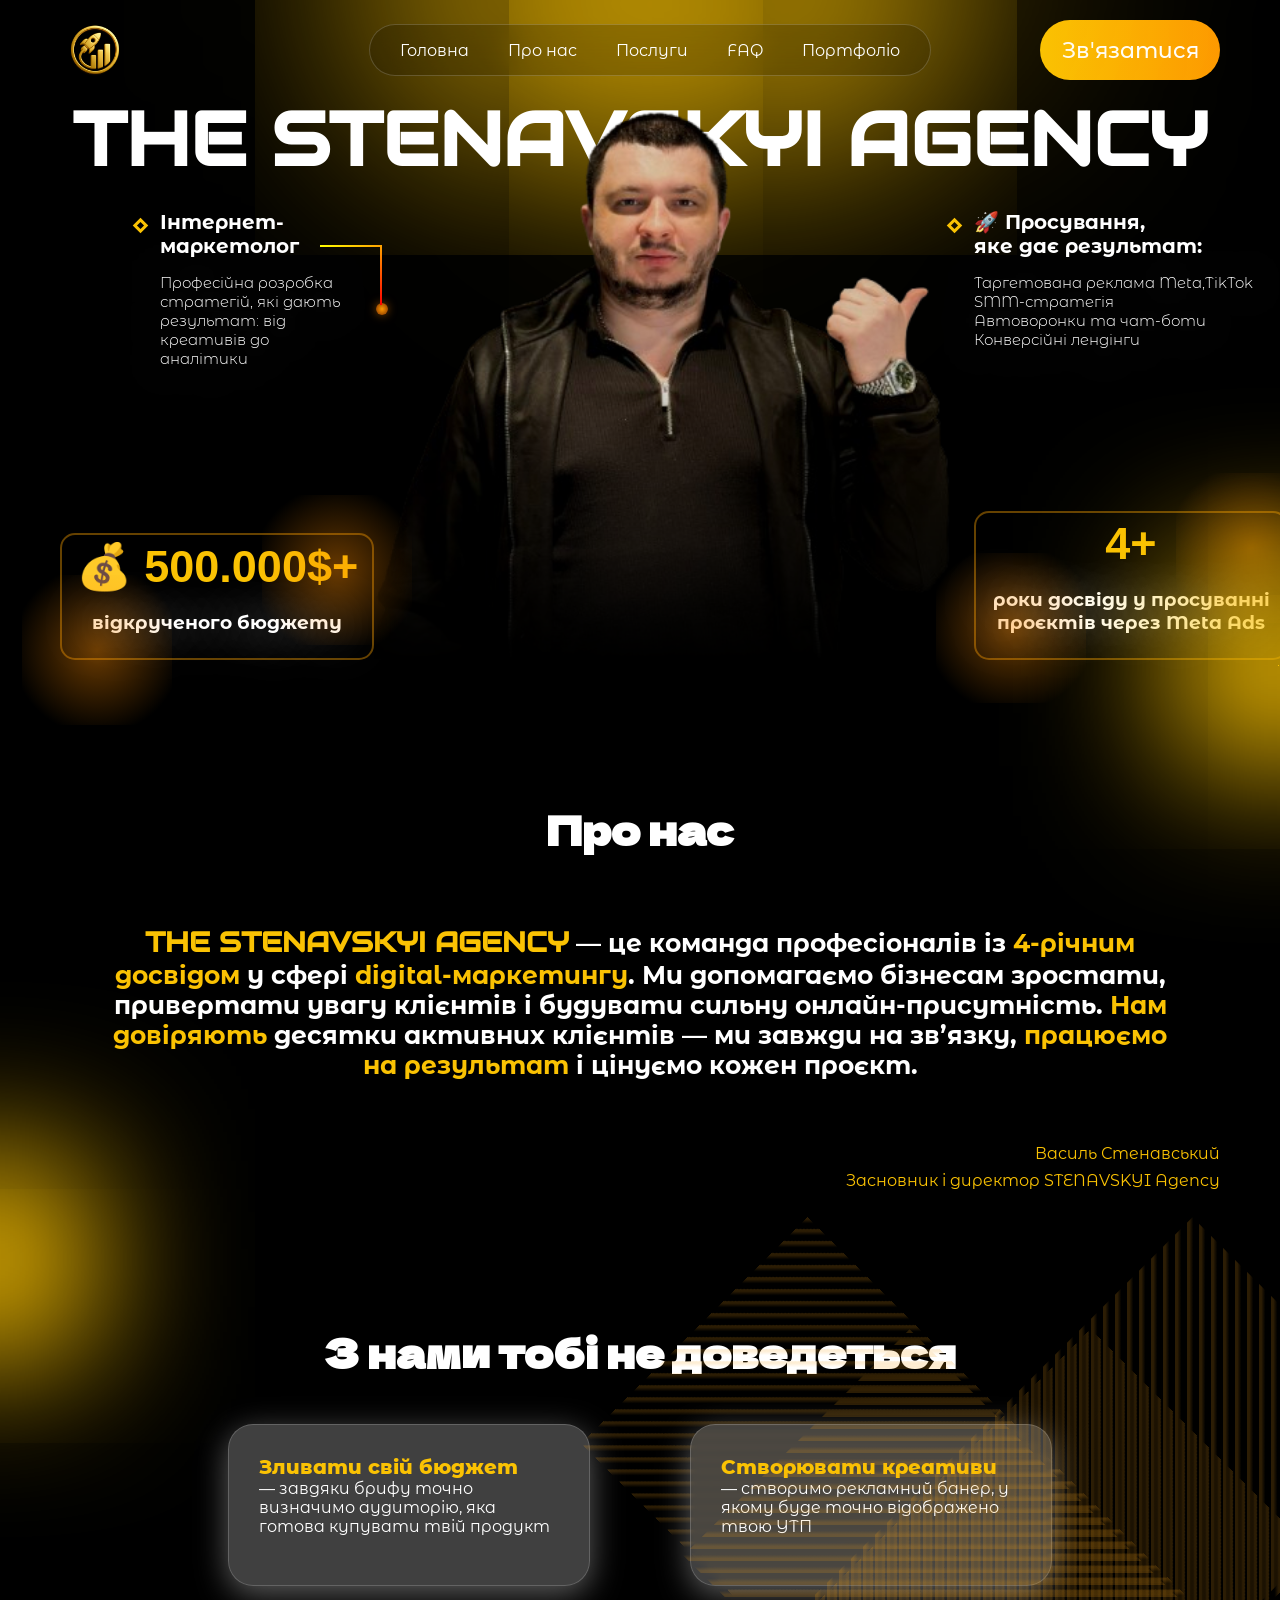
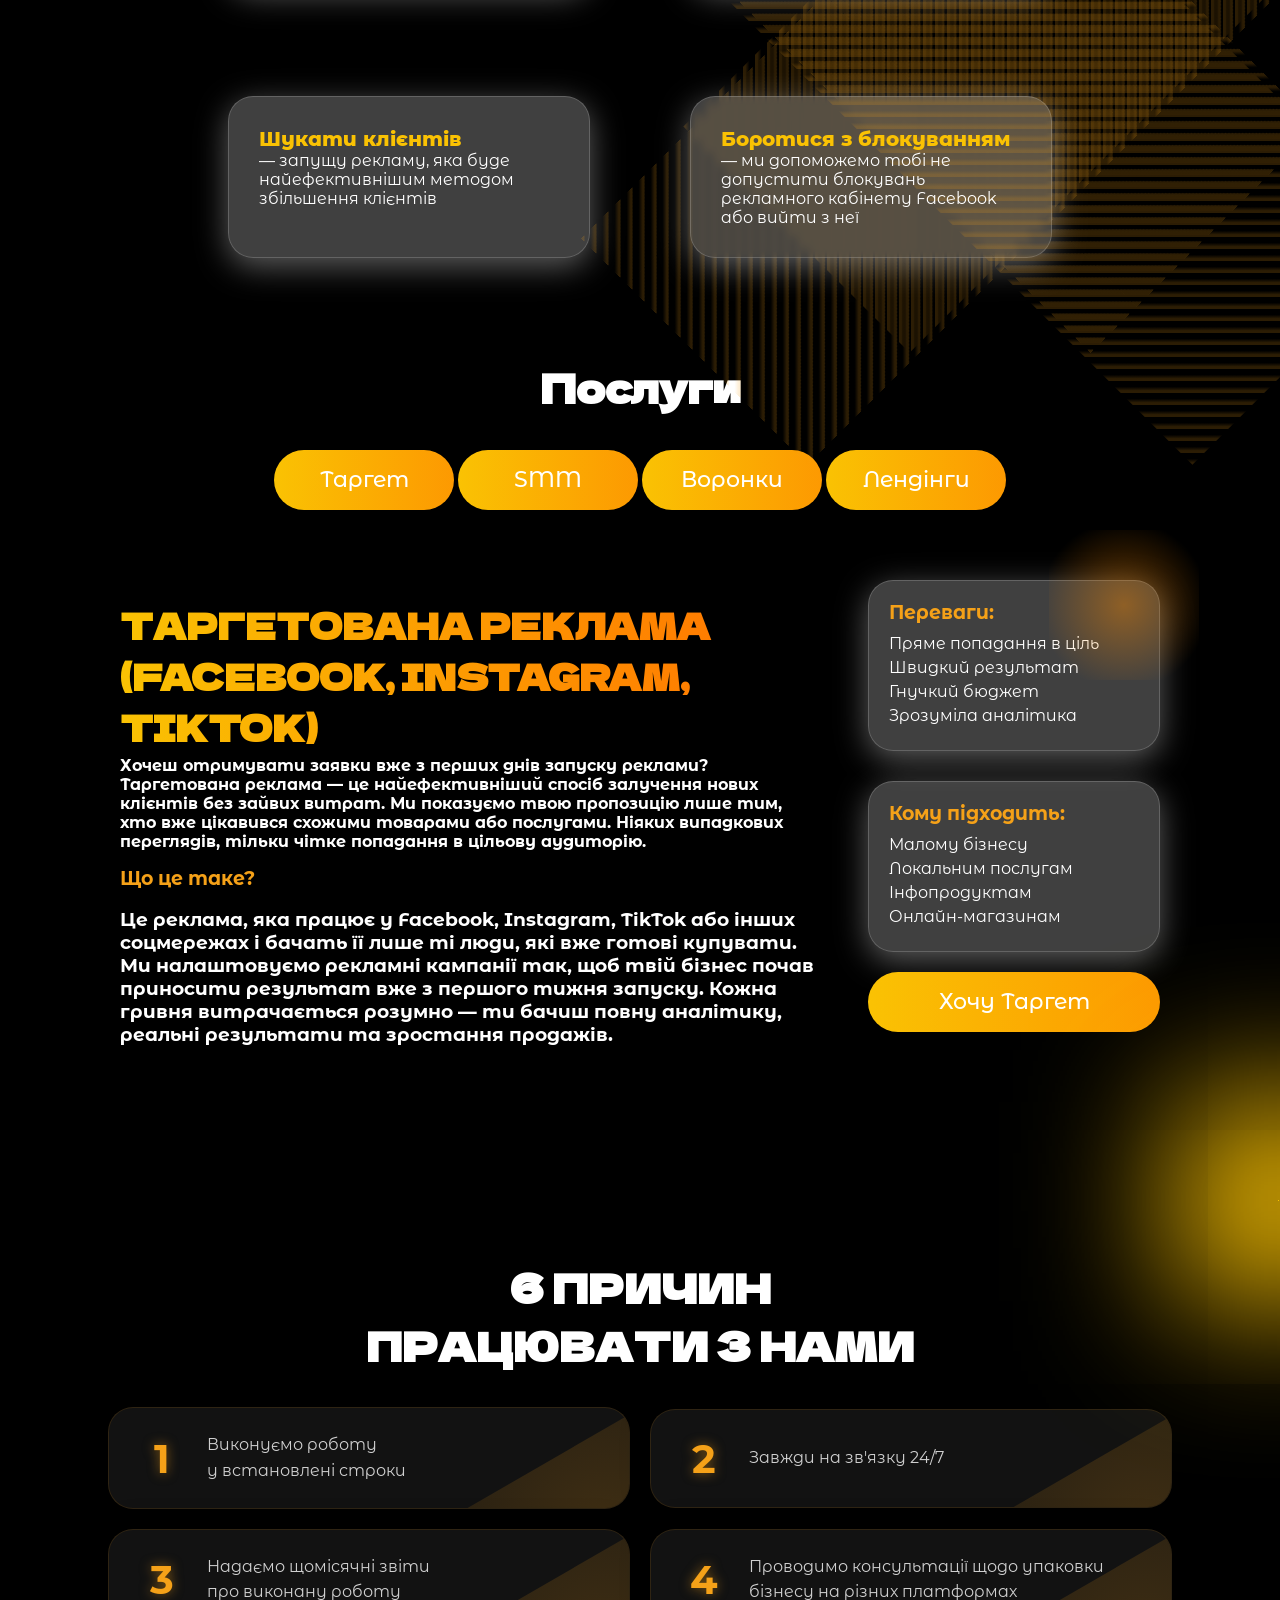
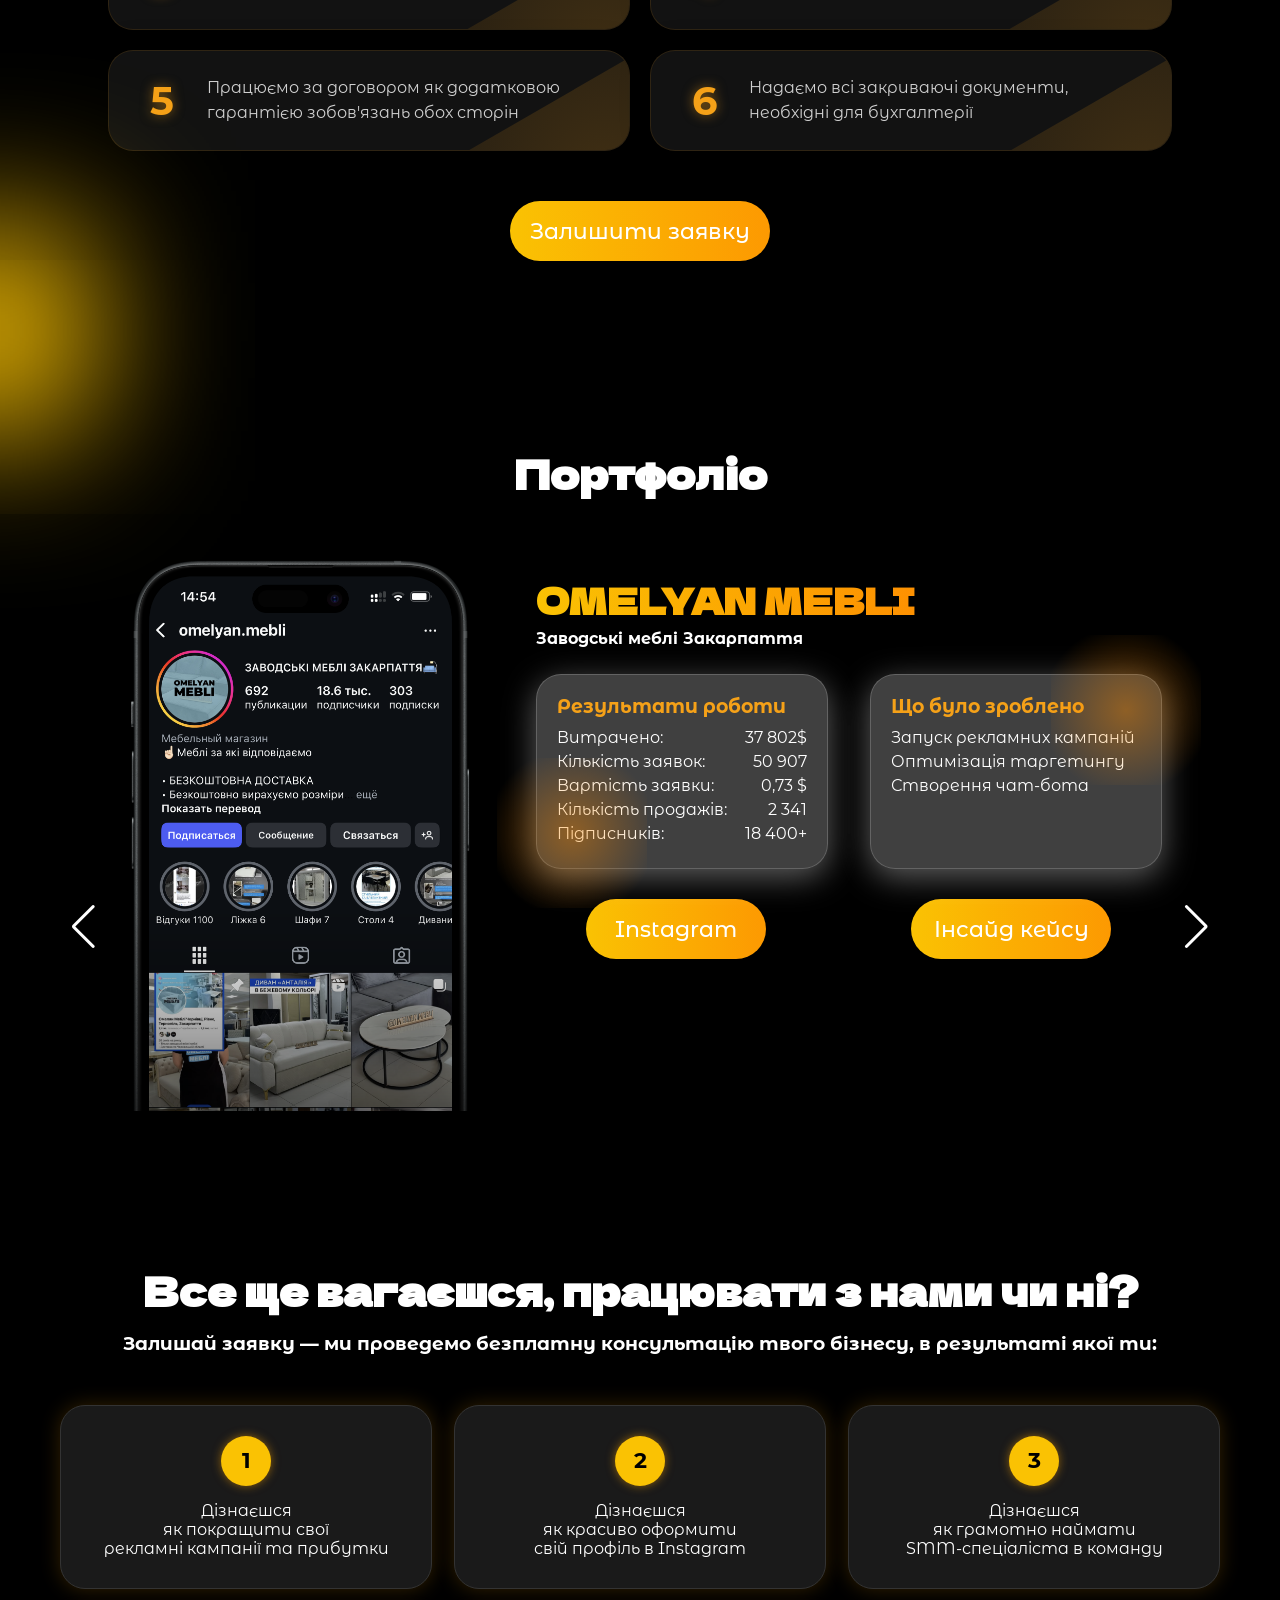
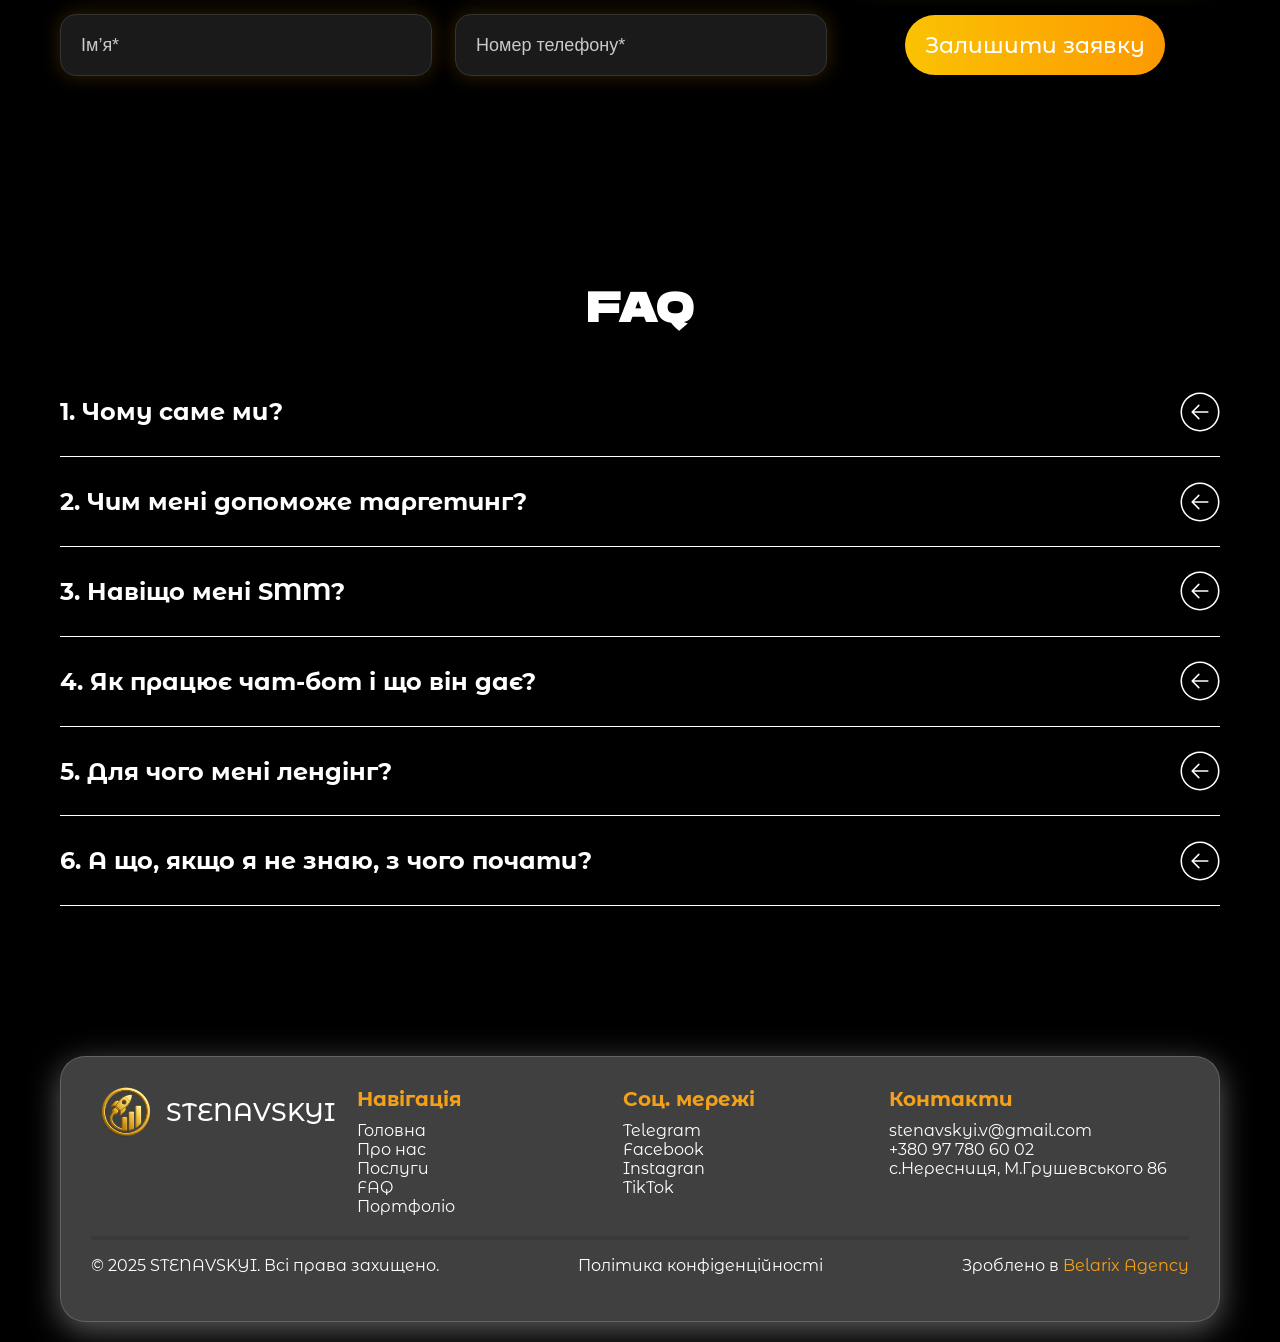
==== commit a441407d: "Update index.html" ====
--- a/index.html
+++ b/index.html
@@ -3,28 +3,44 @@
 
 <head>
     <meta charset="UTF-8">
-    <meta name="viewport" content="width=device-width, initial-scale=1.0, maximum-scale=1.0, user-scalable=no">
-
-
+    <meta name="viewport" content="width=device-width, initial-scale=1.0">
+    
+    
     <meta name="description"
-        content="Професійний маркетолог Василь Стенавський. Експерт з таргетованої реклами, створення чат-ботів, воронок продажу та просування бізнесу онлайн. Дізнайтесь більше!">
-
+        content="Василь Стенавський — digital-маркетолог. Таргетована реклама Facebook та Instagram, чат-боти, воронки продажу, автоматизація та просування бізнесу онлайн.">
+    
     <meta name="keywords"
-        content="Василь Стенавський, маркетолог, таргетована реклама, реклама в Instagram, чат-боти, воронки продажу, Facebook реклама, маркетинг, реклама онлайн, лендинг, digital маркетинг, просування бізнесу, кейси маркетолога, маркетингові стратегії, автоматизація бізнесу">
-
-    <!-- Open Graph для Facebook -->
-    <meta property="og:title" content="Василь Стенавський — Маркетолог | Таргетована реклама та чат-боти">
+        content="Василь Стенавський, digital маркетолог, таргетована реклама, реклама Facebook, реклама Instagram, чат-боти, воронки продажу, маркетинг, просування бізнесу, автоматизація бізнесу, digital marketing">
+    
+    <meta name="robots" content="index, follow">
+    <meta name="author" content="Василь Стенавський">
+    
+    <link rel="canonical" href="https://stenavskyi.com/">
+    
+    <!-- Open Graph -->
+    <meta property="og:locale" content="uk_UA">
+    <meta property="og:type" content="website">
+    <meta property="og:site_name" content="Stenavskyi Marketing">
+    <meta property="og:title"
+        content="Василь Стенавський — Digital-маркетолог | Таргетована реклама">
     <meta property="og:description"
-        content="Експерт з таргетованої реклами, чат-ботів і воронок продажу. Реальні кейси та результат.">
+        content="Таргетована реклама, чат-боти, воронки продажу та просування бізнесу онлайн. Реальні кейси та системний маркетинг.">
+    <meta property="og:url" content="https://stenavskyi.com/">
     <meta property="og:image" content="https://stenavskyi.com/foto-for-social.jpg">
-    <meta property="og:url" content="https://stenavskyi.com">
-    <meta property="og:type" content="website">
-
-    <!-- Twitter Card -->
+    <meta property="og:image:width" content="1200">
+    <meta property="og:image:height" content="630">
+    
+    <!-- Twitter -->
     <meta name="twitter:card" content="summary_large_image">
-    <meta name="twitter:title" content="Василь Стенавський — Маркетолог">
-    <meta name="twitter:description" content="Маркетинг, реклама, чат-боти, продажі — з реальними результатами.">
-    <meta name="twitter:image" content="https://stenavskyi.com/foto-for-social.jpg">
+    <meta name="twitter:title"
+        content="Василь Стенавський — Digital-маркетолог">
+    <meta name="twitter:description"
+        content="Таргетована реклама, чат-боти та просування бізнесу онлайн.">
+    <meta name="twitter:image"
+        content="https://stenavskyi.com/foto-for-social.jpg">
+    
+    <!-- Theme -->
+    <meta name="theme-color" content="#000000">
 
 
 
@@ -37,24 +53,6 @@
 
         gtag('config', 'G-5V8BB1XKMW');
     </script>
-
-    <!-- Matomo -->
-    <script>
-        var _paq = window._paq = window._paq || [];
-        /* tracker methods like "setCustomDimension" should be called before "trackPageView" */
-        _paq.push(['trackPageView']);
-        _paq.push(['enableLinkTracking']);
-        (function () {
-            var u = "https://stenavskyi.matomo.cloud/";
-            _paq.push(['setTrackerUrl', u + 'matomo.php']);
-            _paq.push(['setSiteId', '1']);
-            var d = document, g = d.createElement('script'), s = d.getElementsByTagName('script')[0];
-            g.async = true; g.src = 'https://cdn.matomo.cloud/stenavskyi.matomo.cloud/matomo.js'; s.parentNode.insertBefore(g, s);
-        })();
-    </script>
-    <!-- End Matomo Code -->
-
-
 
     <!-- Meta Pixel Code -->
     <script>
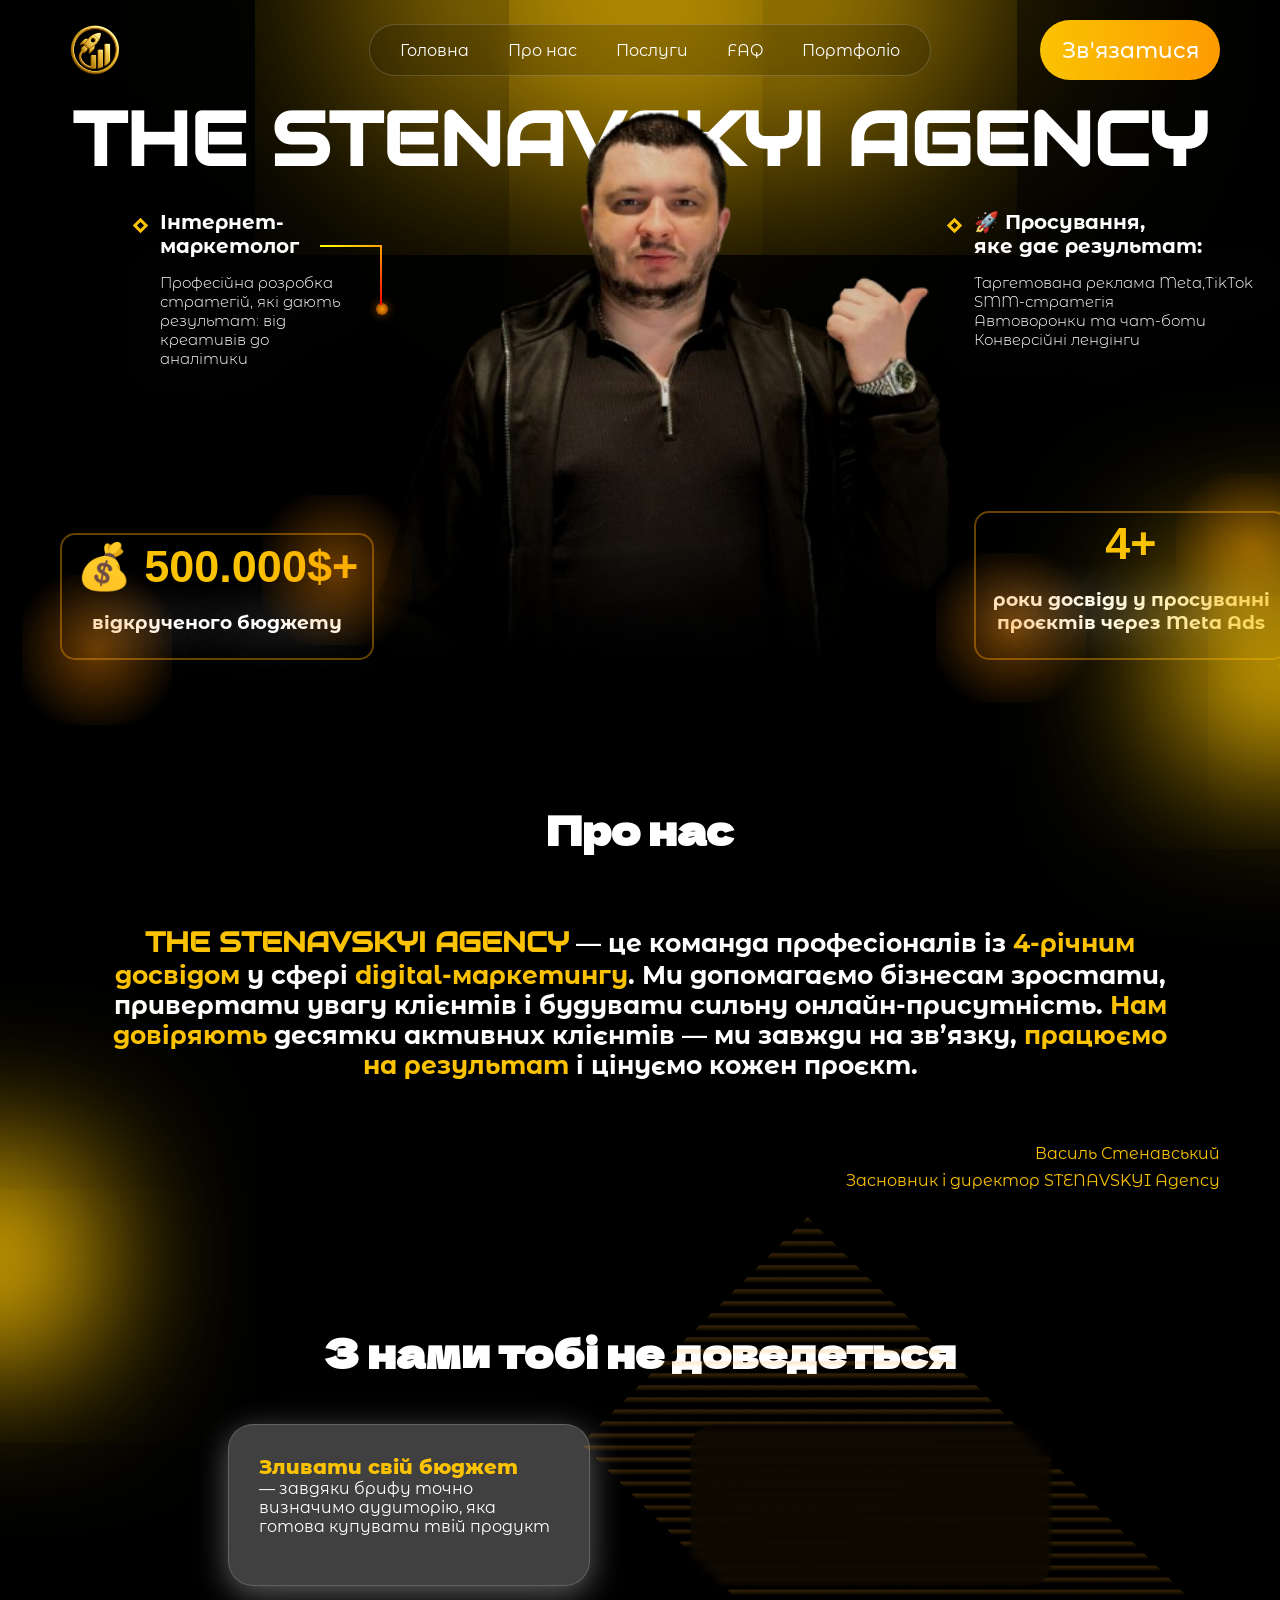
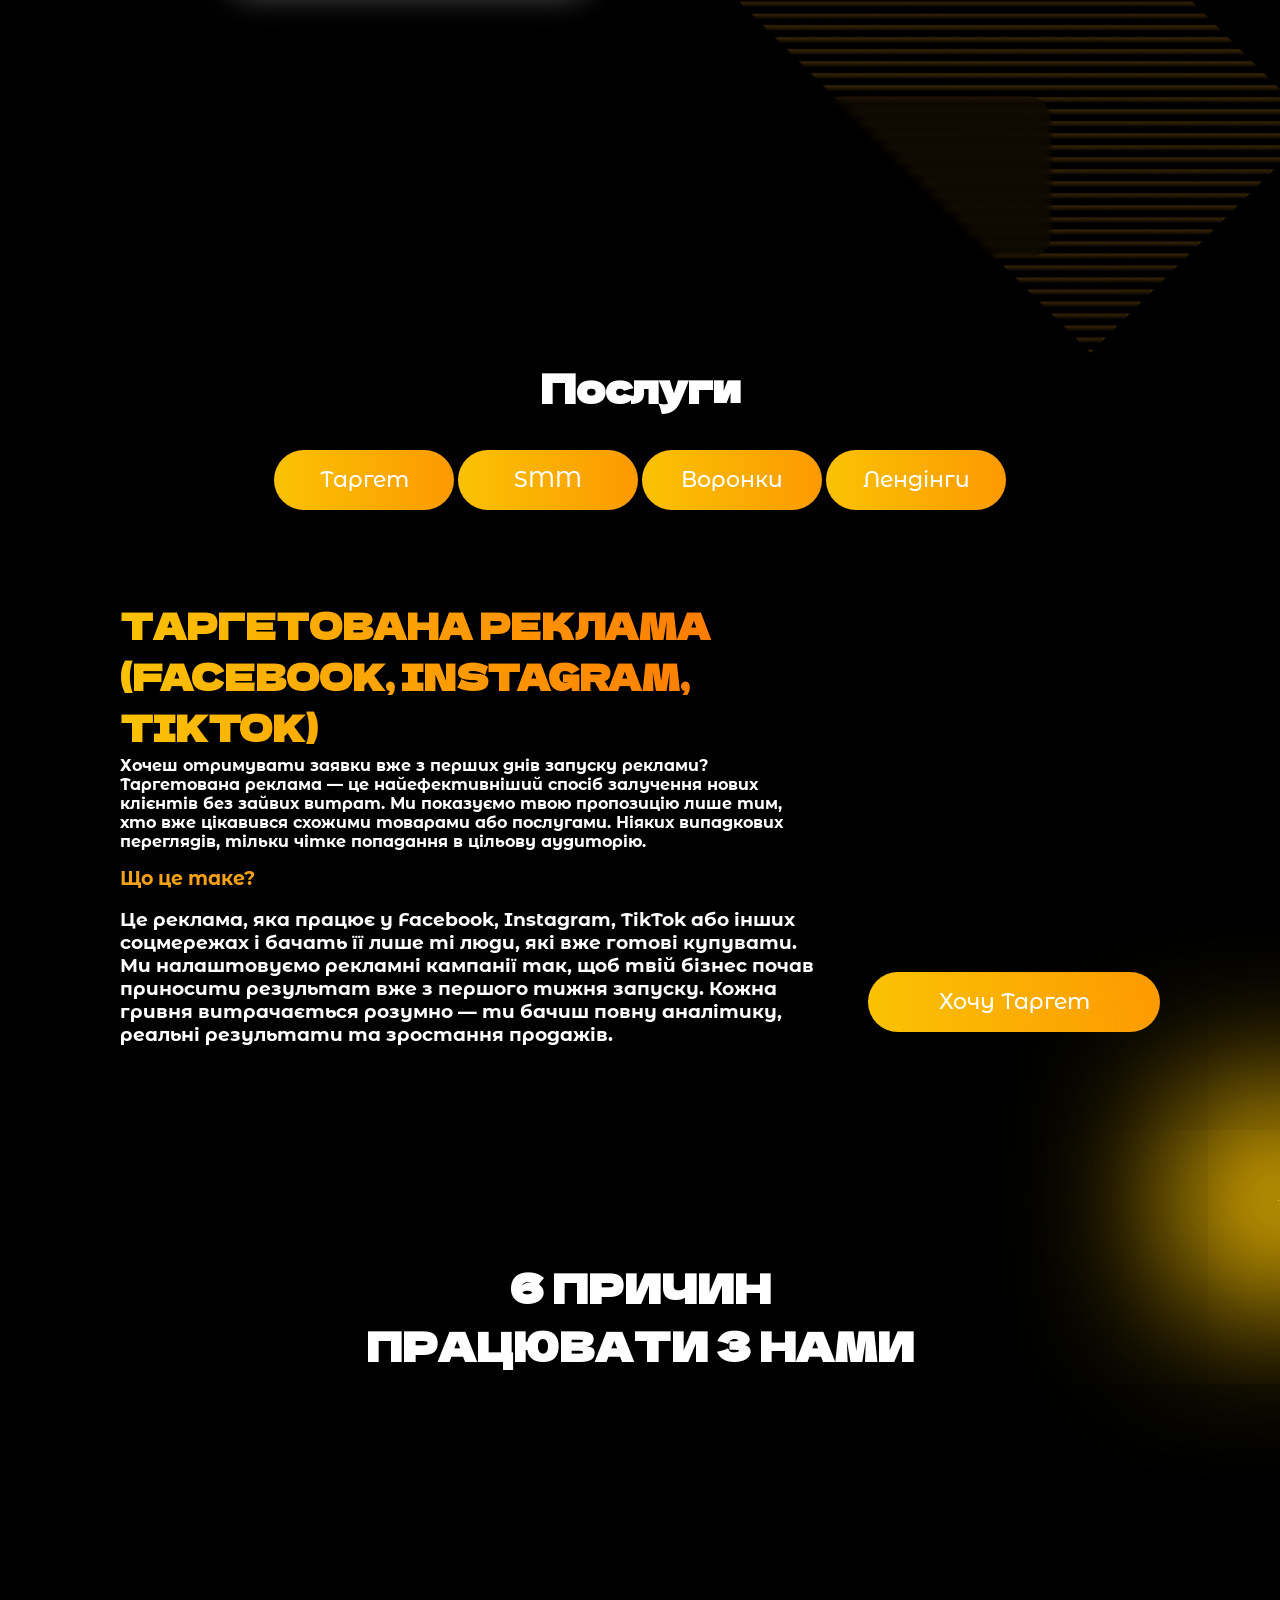
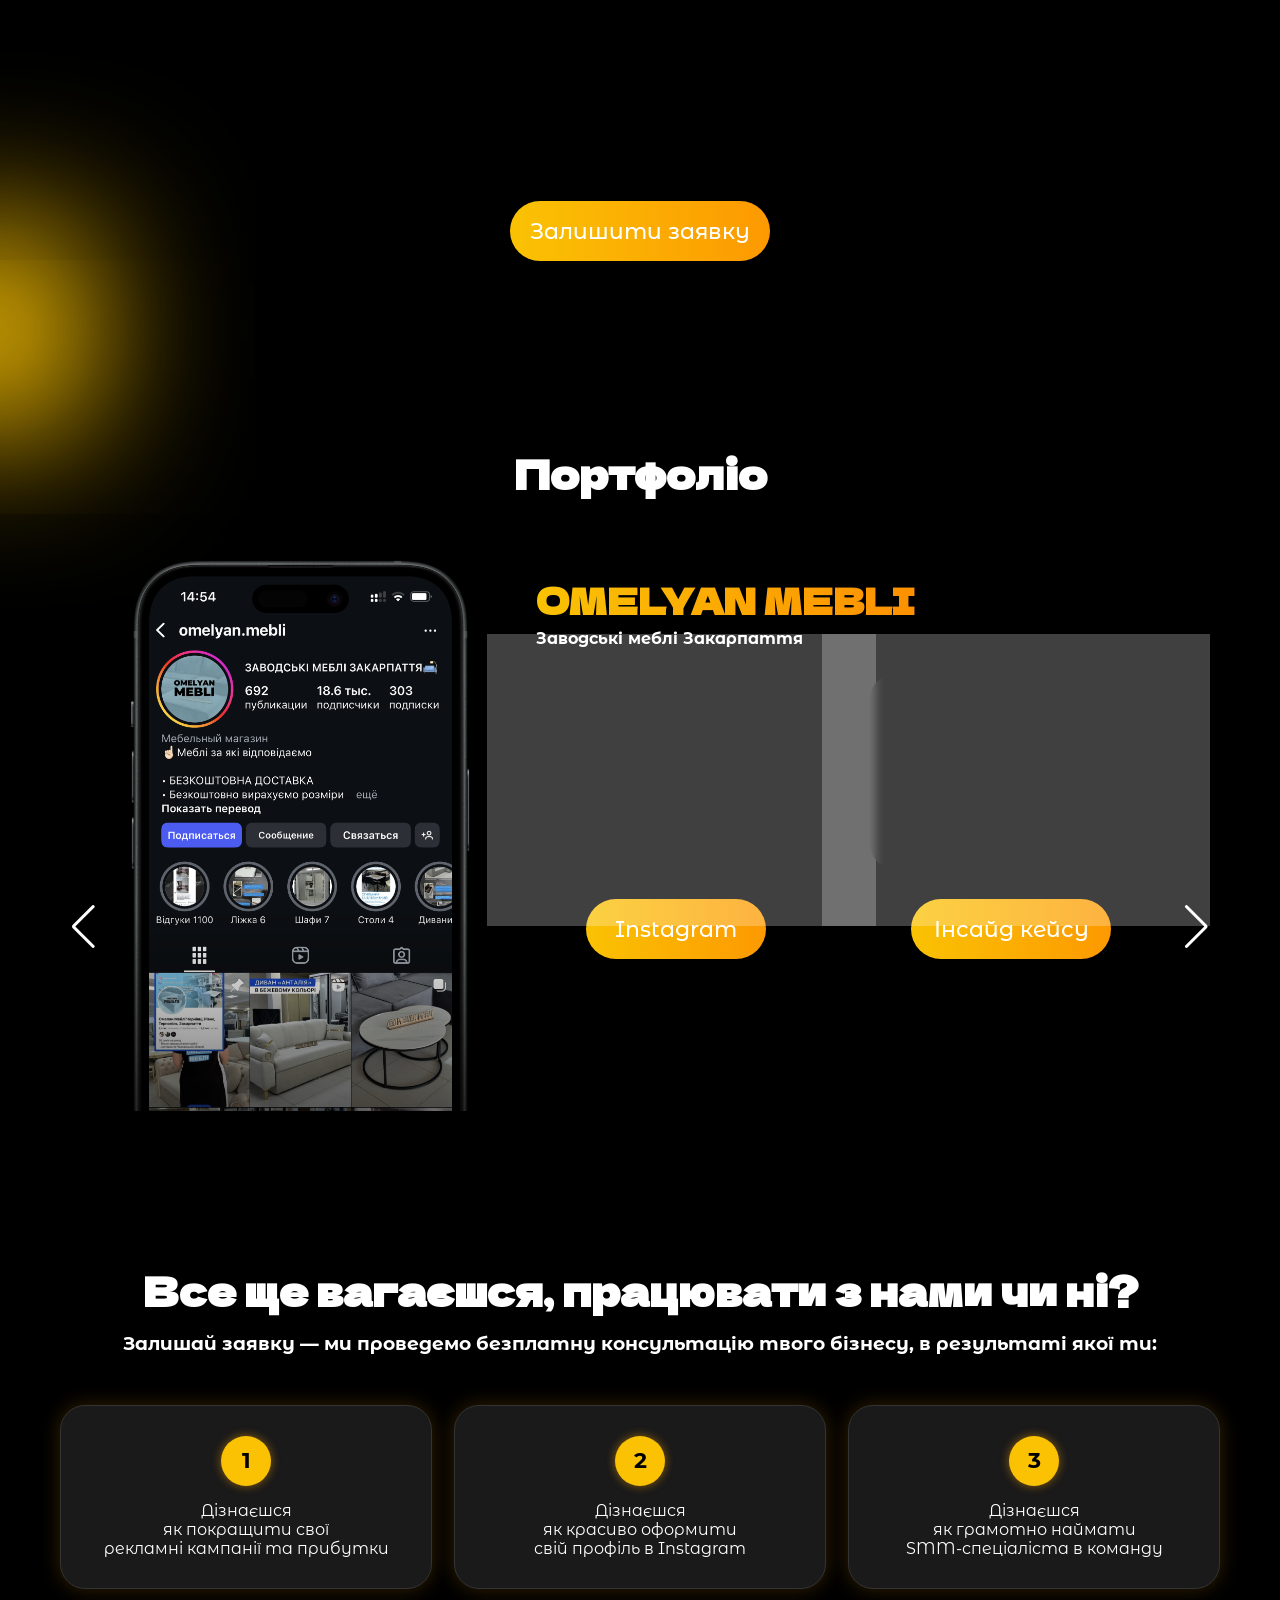
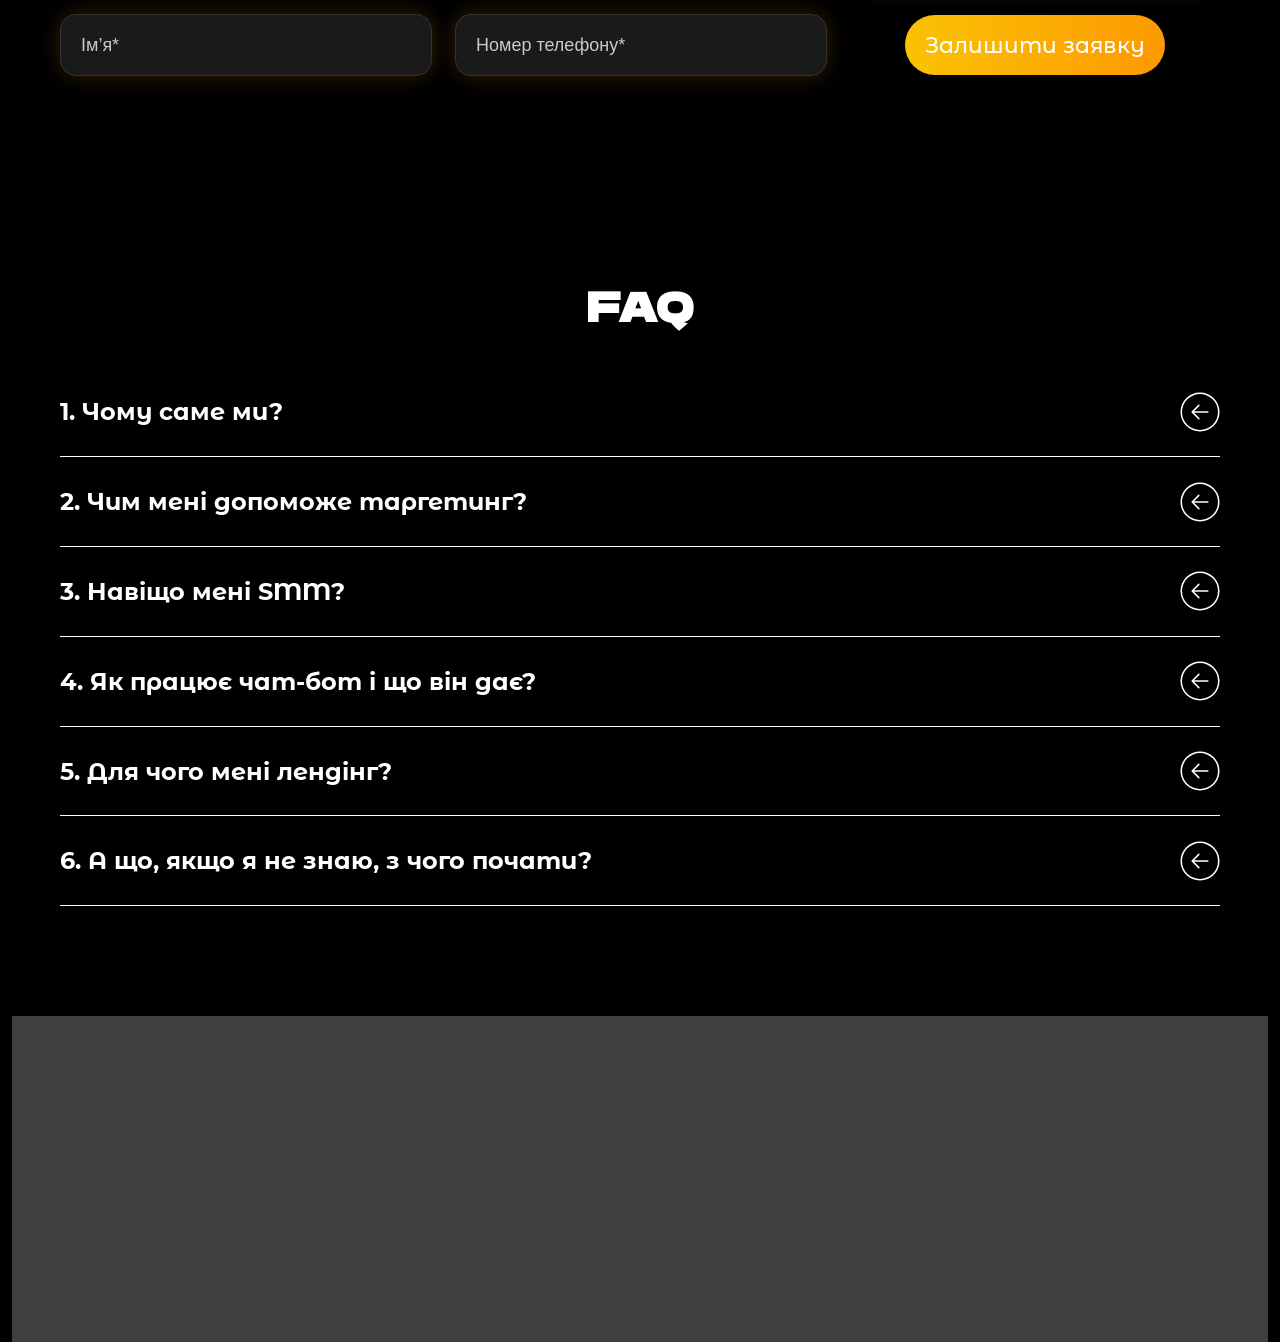
==== commit 0f0a9205: "Update index.html" ====
--- a/index.html
+++ b/index.html
@@ -1361,7 +1361,6 @@
             <div class="footer-bottom">
                 <p>© 2025 STENAVSKYI. Всі права захищено.</p>
                 <p id="open-privacy">Політика конфіденційності</p>
-                <p>Зроблено в <a href="https://belarix-agency.com" target="_blank">Belarix Agency</a></p>
             </div>
         </footer>
         <div id="privacy-modal" class="modal">
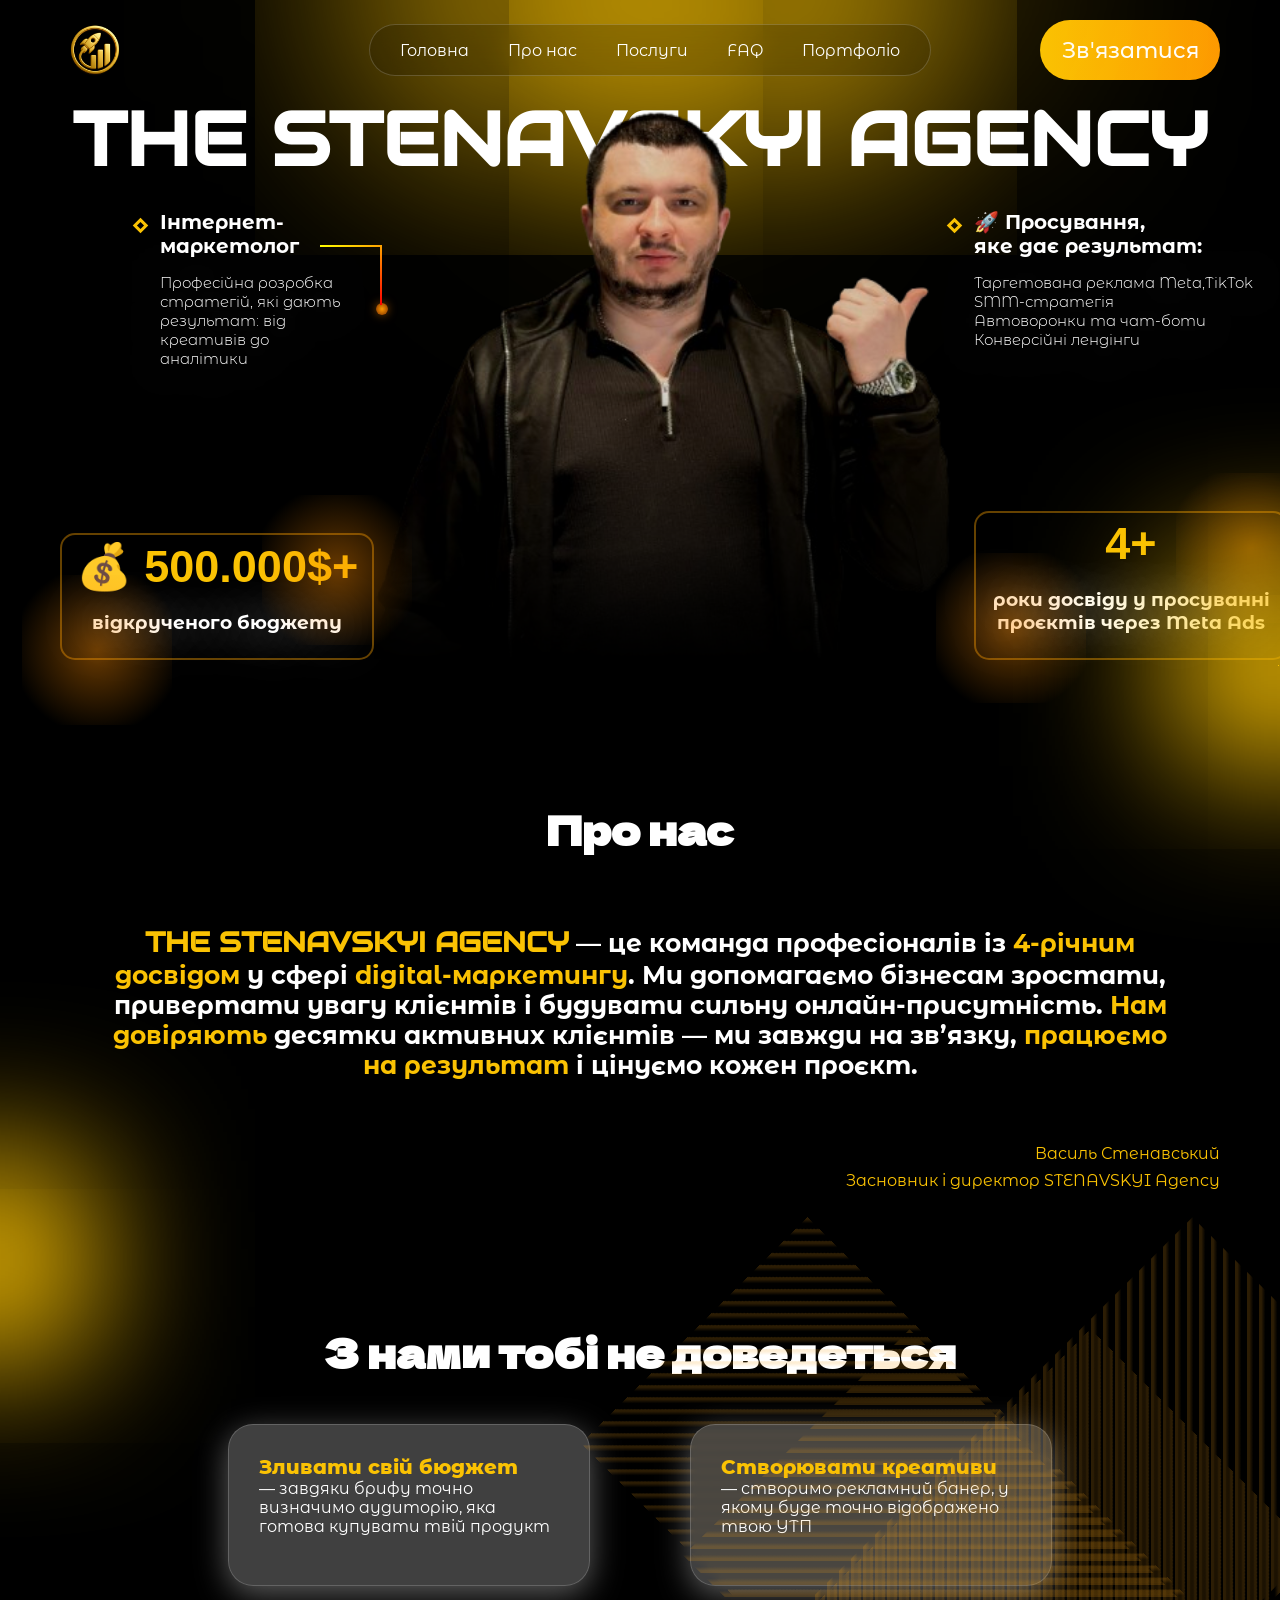
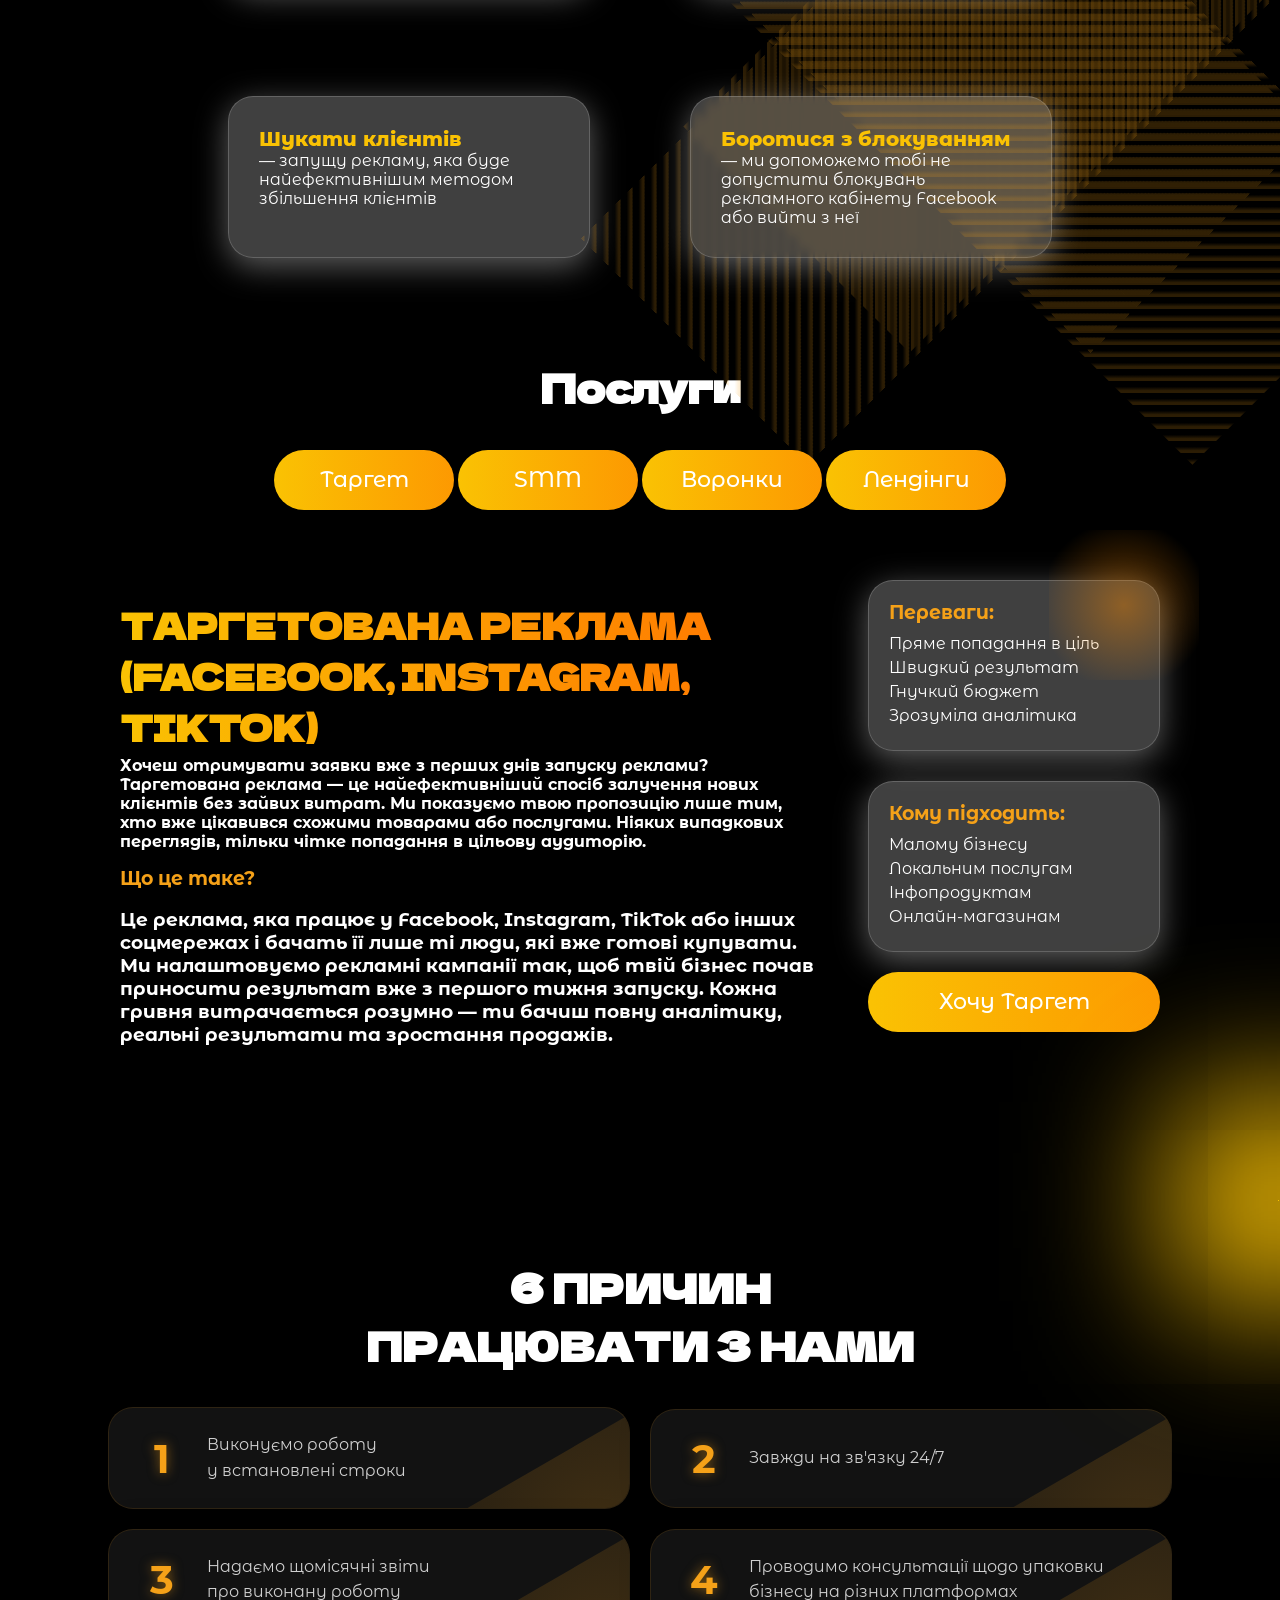
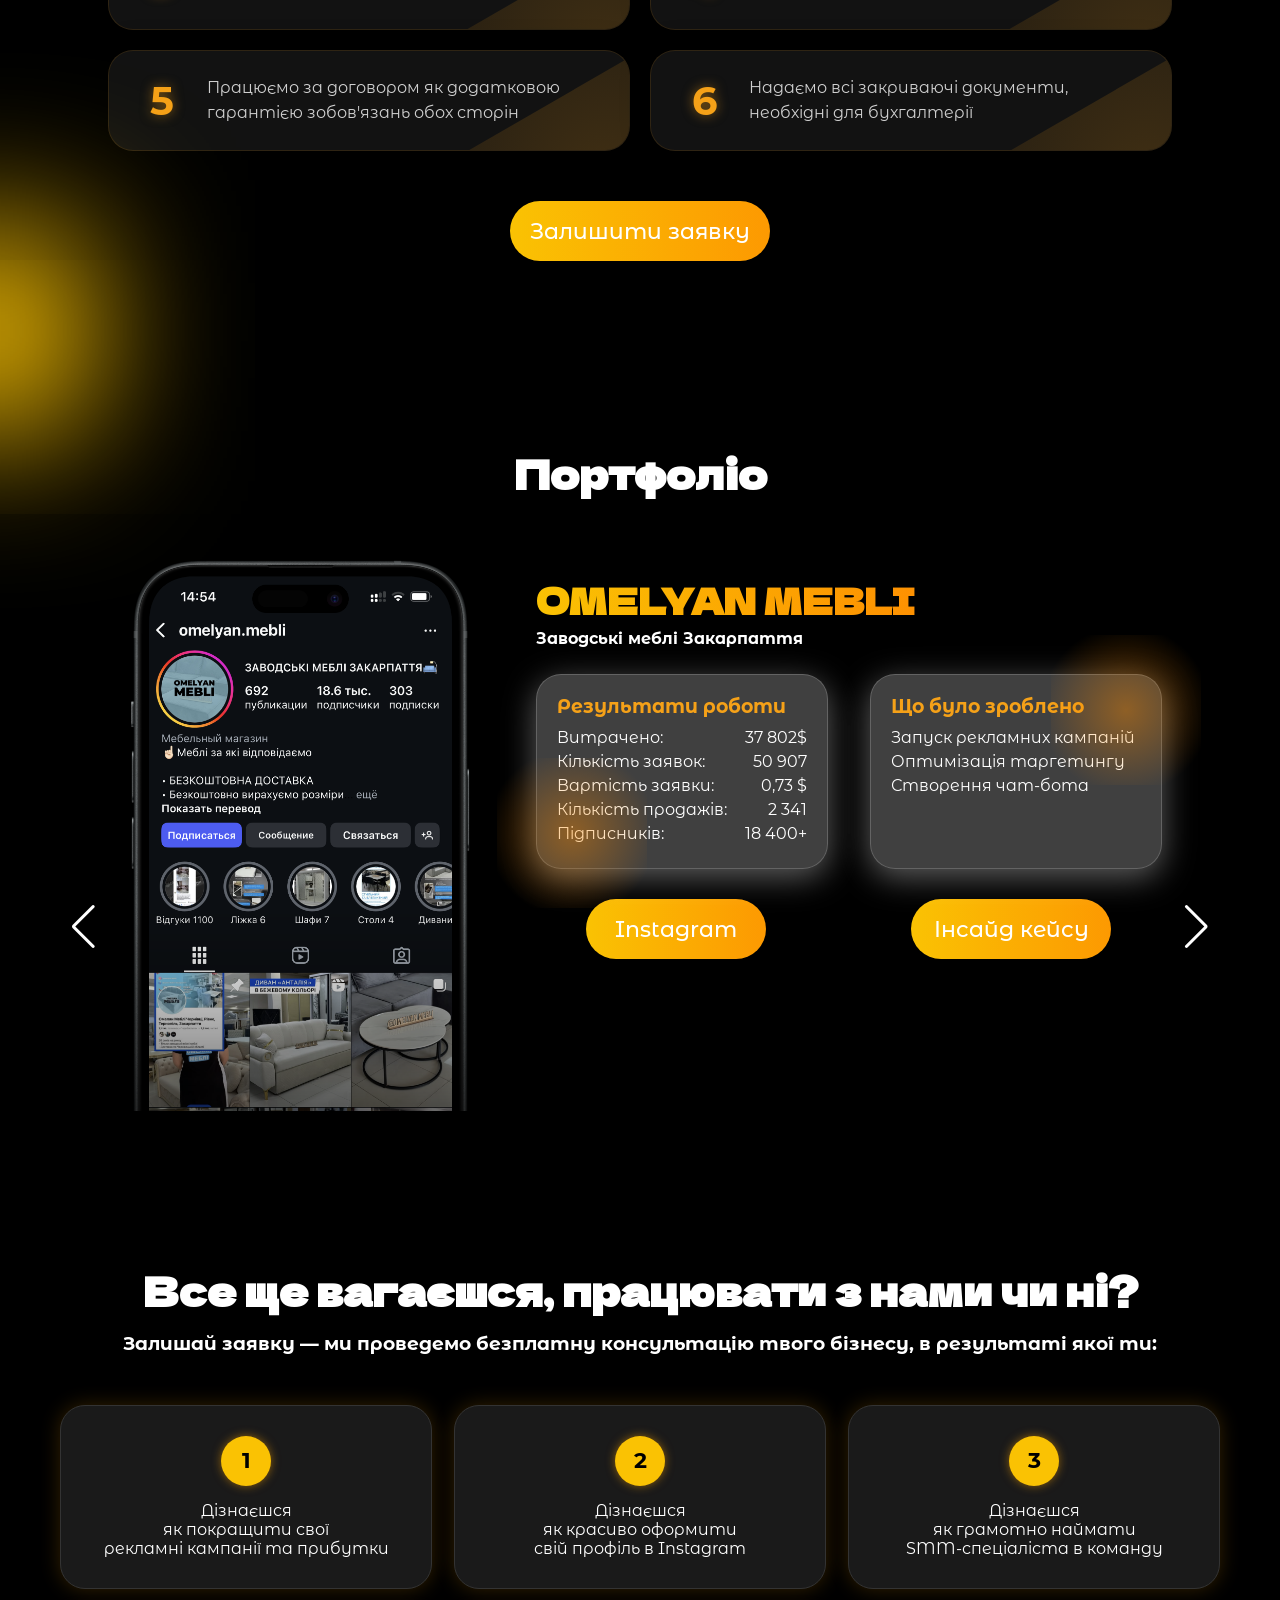
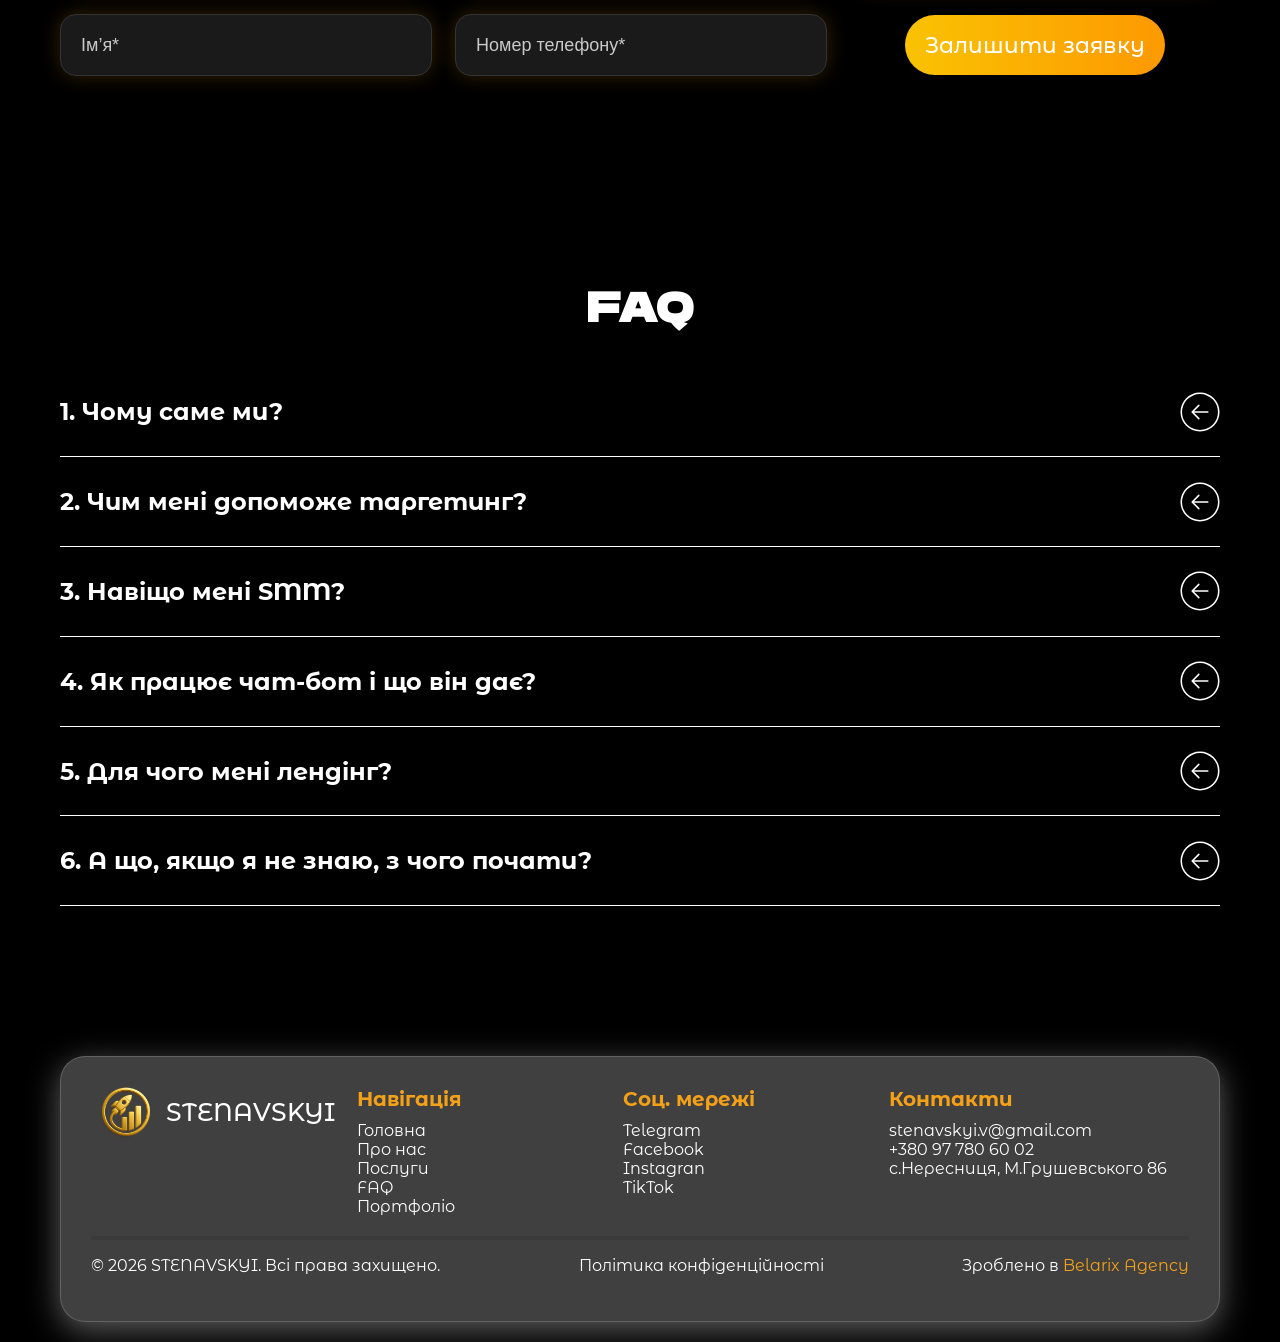
==== commit 0901c7a6: "Update index.html" ====
--- a/index.html
+++ b/index.html
@@ -1359,8 +1359,9 @@
                 </div>
             </div>
             <div class="footer-bottom">
-                <p>© 2025 STENAVSKYI. Всі права захищено.</p>
+                <p>© 2026 STENAVSKYI. Всі права захищено.</p>
                 <p id="open-privacy">Політика конфіденційності</p>
+                <p>Зроблено в <a href="https://belarix.vercel.app" target="_blank">Belarix Agency</a></p>
             </div>
         </footer>
         <div id="privacy-modal" class="modal">
